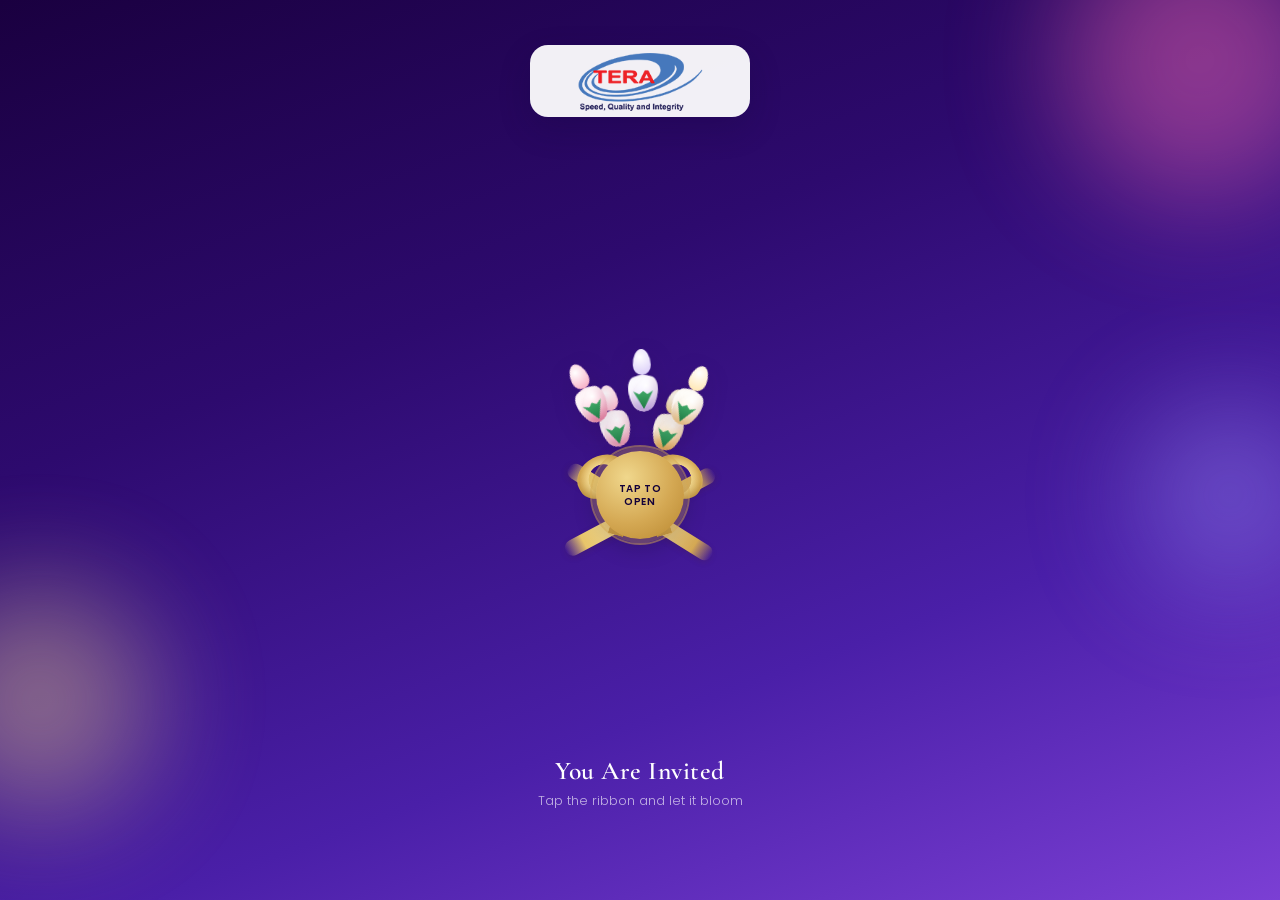
==== index.html @ 346f4fcb "Add initial files for TERA invitation project, including HTML structure, CSS styles, JavaScript func" ====
<!DOCTYPE html>
<html lang="en">
<head>
<meta charset="UTF-8">
<meta name="viewport" content="width=device-width, initial-scale=1.0">
<title>TERA All Staff Get-Together Invitation</title>
<meta name="description" content="You are invited to the TERA all-staff get-together at Mbezi Beach Africana.">

<link rel="stylesheet" href="assets/css/invite.css">
<link href="https://fonts.googleapis.com/css2?family=Cormorant+Garamond:ital,wght@0,500;0,600;0,700;1,500&family=Poppins:wght@300;400;500;600&display=swap" rel="stylesheet">

</head>
<body>

<div class="ambient" aria-hidden="true">
    <span class="orb orb-1"></span>
    <span class="orb orb-2"></span>
    <span class="orb orb-3"></span>
</div>

<div id="bloom-screen">

    <div class="brand-lockup">
        <img src="assets/images/logo.png" alt="TERA Technologies and Engineering">
    </div>

    <div class="bouquet" id="bouquet" aria-hidden="true">

        <span class="flower blush f1"><span class="petals"><i></i><i></i><i></i><i></i><i></i></span><span class="bud-heart"></span><span class="calyx"></span></span>
        <span class="flower gold f2"><span class="petals"><i></i><i></i><i></i><i></i><i></i></span><span class="bud-heart"></span><span class="calyx"></span></span>
        <span class="flower lilac f3"><span class="petals"><i></i><i></i><i></i><i></i><i></i></span><span class="bud-heart"></span><span class="calyx"></span></span>
        <span class="flower rose f4"><span class="petals"><i></i><i></i><i></i><i></i><i></i></span><span class="bud-heart"></span><span class="calyx"></span></span>
        <span class="flower cream f5"><span class="petals"><i></i><i></i><i></i><i></i><i></i></span><span class="bud-heart"></span><span class="calyx"></span></span>

        <span class="tie tie-a"></span>
        <span class="tie tie-b"></span>

        <span class="bow">
            <span class="ribbon-loop loop-l"></span>
            <span class="ribbon-loop loop-r"></span>
            <span class="ribbon-tail tail-l"></span>
            <span class="ribbon-tail tail-r"></span>
            <span class="ribbon-knot"></span>
        </span>

    </div>

    <button class="seal" id="seal" type="button" aria-label="Open invitation">
        <span class="seal-ring"></span>
        <span class="seal-text">Tap to Open</span>
    </button>

    <p class="tap-text">You Are Invited</p>
    <p class="tap-hint">Tap the ribbon and let it bloom</p>

</div>

<div id="invitation" aria-hidden="true">

    <article class="invite-card">

        <header class="card-hero reveal">
            <img class="card-logo" src="assets/images/logo.png" alt="TERA Technologies and Engineering">
            <span class="invite-badge">TERA Presents</span>
            <h1>All Staff Get-Together Celebration</h1>
            <div class="ornament" aria-hidden="true">
                <span></span><span class="ornament-gem"></span><span></span>
            </div>
            <p class="hero-tagline">Celebrating our teamwork and strengthening our professional bonds.</p>
            <p class="hero-desc">An evening held just for us — come as you are, and leave with a fuller heart.</p>
        </header>

        <section class="card-section reveal" style="--delay: 0.08s" aria-labelledby="evening-heading">
            <p class="section-kicker" id="evening-heading">The Evening</p>
            <div class="details-grid">

                <div class="detail-card">
                    <div class="detail-icon" aria-hidden="true">
                        <svg viewBox="0 0 24 24" fill="none" stroke="currentColor" stroke-width="1.5"><rect x="3" y="4" width="18" height="18" rx="2"/><line x1="16" y1="2" x2="16" y2="6"/><line x1="8" y1="2" x2="8" y2="6"/><line x1="3" y1="10" x2="21" y2="10"/></svg>
                    </div>
                    <div class="detail-body">
                        <span class="detail-label">Date</span>
                        <span class="detail-value">Wednesday, June 14, 2026</span>
                    </div>
                </div>

                <div class="detail-card">
                    <div class="detail-icon" aria-hidden="true">
                        <svg viewBox="0 0 24 24" fill="none" stroke="currentColor" stroke-width="1.5"><circle cx="12" cy="12" r="9"/><polyline points="12 7 12 12 15.5 14"/></svg>
                    </div>
                    <div class="detail-body">
                        <span class="detail-label">Time</span>
                        <span class="detail-value">16:00</span>
                    </div>
                </div>

            </div>
            <p class="section-note">Drinking, dancing, eating, and making memories together — an evening of appreciation, connection, and celebration.</p>
        </section>

        <section class="card-section reveal" style="--delay: 0.16s" aria-labelledby="location-heading">
            <p class="section-kicker" id="location-heading">Location</p>
            <h2 class="section-title">Mbezi Beach Africana</h2>
            <p class="section-note place-lines">TERA HQ · Plot 2283, Block H<br>Tarangire Street, Africana Drive<br>Dar es Salaam</p>
            <div class="map-frame">
                <iframe
                    title="Map of TERA HQ at Mbezi Beach Africana, Dar es Salaam"
                    src="https://maps.google.com/maps?q=-6.701036,39.212183&amp;z=16&amp;output=embed"
                    loading="lazy"
                    referrerpolicy="no-referrer-when-downgrade"
                    allowfullscreen></iframe>
            </div>
            <a class="map-link" href="https://www.google.com/maps/search/?api=1&amp;query=-6.701036,39.212183" target="_blank" rel="noopener noreferrer">Open in Maps</a>
        </section>

        <section class="dress-panel reveal" style="--delay: 0.24s" aria-labelledby="dress-heading">
            <div class="detail-icon dress-icon" aria-hidden="true">
                <svg viewBox="0 0 24 24" fill="none" stroke="currentColor" stroke-width="1.5"><path d="M6 3h12l-1 14H7L6 3z"/><path d="M9 7h6"/><path d="M8 21h8"/></svg>
            </div>
            <div class="dress-copy">
                <p class="section-kicker" id="dress-heading">Dress Code</p>
                <p class="dress-title">TERA Official T-Shirts</p>
                <p class="section-note">Wear your TERA shirt. However you style it, you belong with us.</p>
            </div>
        </section>

        <footer class="card-closing reveal" style="--delay: 0.32s">
            <div class="closing-line" aria-hidden="true"></div>
            <p class="closing-msg">We can't wait to celebrate with you.</p>
            <p class="closing-welcome">You are welcome</p>
        </footer>

    </article>

</div>

<button class="music-toggle" id="music-toggle" type="button" hidden aria-pressed="true" aria-label="Pause Canon in D">
    <span class="music-icon" aria-hidden="true">
        <svg class="icon-on" viewBox="0 0 24 24" fill="none" stroke="currentColor" stroke-width="1.7"><path d="M9 18V6l10-2v12"/><circle cx="7" cy="18" r="2.2"/><circle cx="17" cy="16" r="2.2"/></svg>
        <svg class="icon-off" viewBox="0 0 24 24" fill="none" stroke="currentColor" stroke-width="1.7"><path d="M9 18V6l10-2v8"/><circle cx="7" cy="18" r="2.2"/><path d="M4 4l16 16"/></svg>
    </span>
    <span class="music-title">Canon in D</span>
</button>

<div class="sparkles" id="sparkles" aria-hidden="true"></div>

<script src="assets/js/invite.js"></script>

</body>
</html>
---- assets/css/invite.css ----
:root {
    --purple-deep: #120039;
    --purple-mid: #5d37e8;
    --purple-soft: #9e92f7;
    --purple-glow: #7b64eb;
    --gold: #d4a853;
    --gold-light: #f0d78c;
    --surface: rgba(255, 255, 255, 0.92);
    --text-muted: #5c5670;
    --radius-lg: 20px;
    --radius-md: 14px;
    --shadow-card: 0 20px 50px rgba(18, 0, 57, 0.14), 0 4px 12px rgba(18, 0, 57, 0.06);
    --ease-out: cubic-bezier(0.22, 1, 0.36, 1);
}

* {
    margin: 0;
    padding: 0;
    box-sizing: border-box;
}

html {
    scroll-behavior: smooth;
}

body {
    font-family: 'Poppins', sans-serif;
    background: linear-gradient(160deg, #1a0040 0%, #2d0a6e 35%, #4a1fa8 70%, #7b3fd4 100%);
    min-height: 100vh;
    overflow-x: hidden;
    color: var(--purple-deep);
    -webkit-font-smoothing: antialiased;
}

/* Ambient background */

.ambient {
    position: fixed;
    inset: 0;
    z-index: 0;
    pointer-events: none;
    overflow: hidden;
}

.orb {
    position: absolute;
    border-radius: 50%;
    filter: blur(60px);
    opacity: 0.45;
    animation: drift 12s ease-in-out infinite;
}

.orb-1 {
    width: 280px;
    height: 280px;
    background: #ff6eb4;
    top: -80px;
    right: -60px;
}

.orb-2 {
    width: 220px;
    height: 220px;
    background: var(--gold-light);
    bottom: 10%;
    left: -70px;
    animation-delay: -4s;
}

.orb-3 {
    width: 180px;
    height: 180px;
    background: var(--purple-soft);
    top: 45%;
    right: -40px;
    animation-delay: -8s;
}

@keyframes drift {
    0%, 100% { transform: translate(0, 0) scale(1); }
    33% { transform: translate(20px, -15px) scale(1.05); }
    66% { transform: translate(-15px, 20px) scale(0.95); }
}

/* Bloom screen */

#bloom-screen {
    position: relative;
    z-index: 2;
    min-height: 100vh;
    display: flex;
    justify-content: flex-end;
    align-items: center;
    flex-direction: column;
    padding: 0 20px 10vh;
    transition: opacity 0.6s var(--ease-out);
}

.brand-lockup {
    position: absolute;
    top: max(22px, 5vh);
    z-index: 6;
    padding: 8px 16px 6px;
    border-radius: 18px;
    background: rgba(255, 255, 255, 0.94);
    box-shadow: 0 12px 32px rgba(18, 0, 57, 0.2);
    transition: opacity 0.5s var(--ease-out);
}

.brand-lockup img {
    display: block;
    height: 58px;
    width: auto;
}

#bloom-screen.opened .brand-lockup {
    opacity: 0;
}

#bloom-screen.opened {
    position: fixed;
    inset: 0;
    min-height: 0;
    z-index: 1;
    pointer-events: none;
    padding: 0;
}

.bouquet {
    position: fixed;
    inset: 0;
    z-index: 3;
    pointer-events: none;
    overflow: hidden;
    animation: bouquetFloat 4.8s ease-in-out infinite;
}

#bloom-screen.untying .bouquet,
#bloom-screen.opened .bouquet {
    animation: none;
}

@keyframes bouquetFloat {
    0%, 100% { transform: translateY(0); }
    50% { transform: translateY(-8px); }
}

#bloom-screen.opened .bouquet {
    z-index: 1;
}

.flower {
    position: absolute;
    left: 50%;
    top: 43%;
    width: 92px;
    height: 128px;
    transform: translate(-50%, -50%) translate(var(--ox), var(--oy)) rotate(var(--rot));
    transition: transform 1.45s var(--ease-out);
    filter: drop-shadow(0 10px 12px rgba(40, 0, 50, 0.18));
}

.f1 { --ox: -30px; --oy: 18px; --rot: -14deg; --sx: -38vw; --sy: -30vh; --srot: -22deg; --ss: 1.45; }
.f2 { --ox: 34px; --oy: 22px; --rot: 16deg; --sx: 36vw; --sy: -28vh; --srot: 18deg; --ss: 1.4; }
.f3 { --ox: 2px; --oy: -18px; --rot: -3deg; --sx: -24vw; --sy: -42vh; --srot: 8deg; --ss: 1.05; z-index: 2; }
.f4 { --ox: -58px; --oy: -4px; --rot: -26deg; --sx: -40vw; --sy: 30vh; --srot: 20deg; --ss: 1.35; }
.f5 { --ox: 56px; --oy: -2px; --rot: 24deg; --sx: 38vw; --sy: 32vh; --srot: -16deg; --ss: 1.4; }

#bloom-screen.blooming .flower {
    transform: translate(-50%, -50%) translate(var(--ox), var(--oy)) rotate(var(--rot)) scale(1.04);
}

#bloom-screen.opened .flower {
    transform: translate(-50%, -50%) translate(var(--sx), var(--sy)) rotate(var(--srot)) scale(var(--ss));
    filter: drop-shadow(0 16px 18px rgba(40, 0, 50, 0.16));
}

.petals {
    position: absolute;
    inset: 0;
}

.petals i {
    position: absolute;
    left: 50%;
    bottom: 34px;
    width: 34px;
    height: 50px;
    margin-left: -17px;
    border-radius: 50% 50% 46% 46% / 62% 62% 40% 40%;
    transform-origin: center bottom;
    transform: rotate(calc((var(--p) - 2) * 11deg)) translateY(12px) scale(0.72);
    transition: transform 1.15s var(--ease-out);
    transition-delay: calc(var(--p) * 0.045s + var(--bloom-lag, 0s));
    box-shadow: inset -7px -10px 14px rgba(120, 40, 70, 0.16), inset 5px 6px 10px rgba(255, 255, 255, 0.75);
}

.petals i:nth-child(1) { --p: 0; }
.petals i:nth-child(2) { --p: 1; }
.petals i:nth-child(3) { --p: 2; }
.petals i:nth-child(4) { --p: 3; }
.petals i:nth-child(5) { --p: 4; }

.blush { --bloom-lag: 0s; }
.gold { --bloom-lag: 0.08s; }
.lilac { --bloom-lag: 0.04s; }
.rose { --bloom-lag: 0.12s; }
.cream { --bloom-lag: 0.1s; }

.blush .petals i { background: radial-gradient(circle at 42% 28%, #fff 0%, #ffe4ee 36%, #f3a9c2 78%); }
.gold .petals i { background: radial-gradient(circle at 42% 28%, #fffaf0 0%, #ffe7b8 40%, #e7b85a 82%); }
.lilac .petals i { background: radial-gradient(circle at 42% 28%, #fff 0%, #efe8ff 38%, #cbbaf5 80%); }
.rose .petals i { background: radial-gradient(circle at 42% 28%, #fff 0%, #ffd0e0 42%, #ee8eae 82%); }
.cream .petals i { background: radial-gradient(circle at 42% 28%, #fff 0%, #fff6e4 40%, #f3d48a 84%); }

#bloom-screen.blooming .petals i,
#bloom-screen.opened .petals i {
    transform: rotate(calc(var(--p) * 72deg - 8deg)) translateY(-2px) scale(1);
}

.bud-heart {
    position: absolute;
    width: 18px;
    height: 26px;
    left: 50%;
    bottom: 58px;
    margin-left: -9px;
    border-radius: 50% 50% 48% 48% / 62% 62% 38% 38%;
    z-index: 3;
    transition: transform 0.7s var(--ease-out), opacity 0.7s var(--ease-out);
}

.blush .bud-heart { background: radial-gradient(circle at 40% 30%, #fff, #ffb3c9); }
.gold .bud-heart { background: radial-gradient(circle at 40% 30%, #fff, #f0cb78); }
.lilac .bud-heart { background: radial-gradient(circle at 40% 30%, #fff, #d5c6f8); }
.rose .bud-heart { background: radial-gradient(circle at 40% 30%, #fff, #f7a3bd); }
.cream .bud-heart { background: radial-gradient(circle at 40% 30%, #fff, #ffe3a8); }

#bloom-screen.blooming .bud-heart,
#bloom-screen.opened .bud-heart {
    transform: scale(0.35) translateY(8px);
    opacity: 0;
}

.calyx {
    position: absolute;
    left: 50%;
    bottom: 24px;
    width: 20px;
    height: 18px;
    margin-left: -10px;
    background: linear-gradient(#3fa866, #1f7a45);
    clip-path: polygon(50% 100%, 0 0, 30% 18%, 50% 0, 70% 18%, 100% 0);
    z-index: 1;
}

.tie {
    position: absolute;
    left: 50%;
    top: 56%;
    width: 168px;
    height: 16px;
    margin-left: -84px;
    border-radius: 20px;
    background: linear-gradient(90deg, transparent, #e8c56a 12%, #fff1c2 50%, #d4a853 88%, transparent);
    box-shadow: 0 2px 6px rgba(80, 40, 0, 0.15);
    transform-origin: center;
    transition: transform 0.75s var(--ease-out), opacity 0.6s ease;
    z-index: 4;
}

.tie-a { transform: rotate(32deg); }
.tie-b { transform: rotate(-28deg); }

#bloom-screen.untying .tie-a {
    transform: rotate(6deg) translateX(-90px) scaleX(0.35);
    opacity: 0;
}

#bloom-screen.untying .tie-b {
    transform: rotate(-4deg) translateX(90px) scaleX(0.35);
    opacity: 0;
}

.bow {
    position: absolute;
    left: 50%;
    top: 55%;
    width: 148px;
    height: 86px;
    transform: translate(-50%, -50%);
    z-index: 5;
}

.ribbon-loop,
.ribbon-tail,
.ribbon-knot {
    position: absolute;
    transition: transform 0.8s var(--ease-out), opacity 0.55s ease;
}

.ribbon-loop {
    width: 52px;
    height: 40px;
    top: 4px;
    border-radius: 50% 50% 42% 42%;
    background:
        radial-gradient(circle at 50% 60%, transparent 42%, #f3d78a 44%, #d4a853 70%, #f8e7b0 100%);
    box-shadow: inset 0 -6px 8px rgba(140, 90, 20, 0.25);
}

.loop-l { left: 10px; transform: rotate(-28deg); }
.loop-r { right: 10px; transform: rotate(28deg); }

.ribbon-tail {
    width: 16px;
    height: 48px;
    top: 36px;
    background: linear-gradient(180deg, #f6e2a4, #d4a853 70%, #c4923a);
    clip-path: polygon(15% 0, 85% 0, 100% 100%, 0 100%);
}

.tail-l { left: 48px; transform: rotate(16deg); }
.tail-r { right: 48px; transform: rotate(-16deg); }

.ribbon-knot {
    width: 22px;
    height: 18px;
    left: 50%;
    top: 30px;
    margin-left: -11px;
    border-radius: 45%;
    background: radial-gradient(circle at 35% 30%, #fff1c2, #e0b85e 45%, #a97828);
    box-shadow: 0 3px 6px rgba(80, 40, 0, 0.25);
    z-index: 2;
}

#bloom-screen.untying .loop-l { transform: translate(-54px, -28px) rotate(-70deg) scale(0.6); opacity: 0; }
#bloom-screen.untying .loop-r { transform: translate(54px, -28px) rotate(70deg) scale(0.6); opacity: 0; }
#bloom-screen.untying .tail-l { transform: translate(-36px, 46px) rotate(-24deg); opacity: 0; }
#bloom-screen.untying .tail-r { transform: translate(36px, 46px) rotate(24deg); opacity: 0; }
#bloom-screen.untying .ribbon-knot { transform: scale(0.2) rotate(80deg); opacity: 0; }

.seal {
    position: absolute;
    z-index: 6;
    top: 55%;
    left: 50%;
    width: 76px;
    height: 76px;
    transform: translate(-50%, -50%);
    border: none;
    border-radius: 50%;
    background: radial-gradient(circle at 35% 30%, var(--gold-light), var(--gold) 55%, #b8862e);
    color: var(--purple-deep);
    cursor: pointer;
    display: flex;
    align-items: center;
    justify-content: center;
    box-shadow: 0 0 0 4px rgba(212, 168, 83, 0.3), 0 8px 24px rgba(0, 0, 0, 0.2);
    transition: opacity 0.45s ease, transform 0.45s var(--ease-out);
    animation: sealPulse 2.5s ease-in-out infinite;
    -webkit-tap-highlight-color: transparent;
}

.seal:focus-visible {
    outline: 2px solid #fff;
    outline-offset: 4px;
}

#bloom-screen.untying .seal {
    opacity: 0;
    transform: translate(-50%, -50%) scale(0.4);
    pointer-events: none;
    animation: none;
}

#bloom-screen.opened .seal,
#bloom-screen.opened .tap-text,
#bloom-screen.opened .tap-hint {
    display: none;
}

.seal-ring {
    position: absolute;
    inset: -6px;
    border-radius: 50%;
    border: 2px solid rgba(212, 168, 83, 0.5);
    animation: ringExpand 2.5s ease-in-out infinite;
}

@keyframes sealPulse {
    0%, 100% { box-shadow: 0 0 0 4px rgba(212, 168, 83, 0.3), 0 8px 24px rgba(0, 0, 0, 0.2); }
    50% { box-shadow: 0 0 0 8px rgba(212, 168, 83, 0.15), 0 12px 32px rgba(0, 0, 0, 0.25); }
}

@keyframes ringExpand {
    0%, 100% { transform: scale(1); opacity: 0.6; }
    50% { transform: scale(1.15); opacity: 0; }
}

.seal-text {
    font-family: 'Poppins', sans-serif;
    font-size: 9px;
    font-weight: 600;
    text-transform: uppercase;
    letter-spacing: 0.06em;
    line-height: 1.3;
    max-width: 52px;
}

.tap-text {
    position: relative;
    z-index: 6;
    margin-top: 22px;
    font-family: 'Cormorant Garamond', serif;
    font-size: 1.6rem;
    font-weight: 600;
    color: #fff;
    letter-spacing: 0.02em;
    animation: fadeInUp 0.8s var(--ease-out) 0.3s both;
    transition: opacity 0.4s ease;
}

.tap-hint {
    position: relative;
    z-index: 6;
    margin-top: 6px;
    font-size: 0.8rem;
    color: rgba(255, 255, 255, 0.65);
    font-weight: 300;
    animation: fadeInUp 0.8s var(--ease-out) 0.5s both;
    transition: opacity 0.4s ease;
}

#bloom-screen.untying .tap-text,
#bloom-screen.untying .tap-hint {
    opacity: 0;
}

/* Invitation */

#invitation {
    display: none;
    position: relative;
    z-index: 2;
    max-width: 440px;
    margin: 0 auto;
    padding: 24px 16px 96px;
    opacity: 0;
    transform: translateY(24px) scale(0.96);
    transition: opacity 0.8s var(--ease-out), transform 0.8s var(--ease-out);
}

#invitation.visible {
    opacity: 1;
    transform: translateY(0) scale(1);
}

.invite-card {
    position: relative;
    background: var(--surface);
    border-radius: var(--radius-lg);
    padding: 28px 20px 24px;
    box-shadow: var(--shadow-card);
    overflow: hidden;
}

.invite-card::before {
    content: "";
    position: absolute;
    inset: 0;
    border-radius: var(--radius-lg);
    padding: 2px;
    background: linear-gradient(135deg, var(--gold), var(--purple-glow), var(--purple-soft), var(--gold));
    background-size: 300% 300%;
    animation: borderGlow 6s ease infinite;
    -webkit-mask: linear-gradient(#fff 0 0) content-box, linear-gradient(#fff 0 0);
    mask: linear-gradient(#fff 0 0) content-box, linear-gradient(#fff 0 0);
    -webkit-mask-composite: xor;
    mask-composite: exclude;
    pointer-events: none;
}

@keyframes borderGlow {
    0%, 100% { background-position: 0% 50%; }
    50% { background-position: 100% 50%; }
}

.invite-card::after {
    content: "";
    position: absolute;
    top: -50%;
    left: -50%;
    width: 200%;
    height: 200%;
    background: radial-gradient(circle, rgba(123, 100, 235, 0.06) 0%, transparent 60%);
    pointer-events: none;
}

/* Hero */

.card-hero {
    text-align: center;
    position: relative;
    z-index: 1;
}

.card-logo {
    display: block;
    height: 64px;
    width: auto;
    margin: 0 auto 16px;
}

.invite-badge {
    display: inline-block;
    font-size: 0.65rem;
    font-weight: 600;
    text-transform: uppercase;
    letter-spacing: 0.14em;
    color: var(--purple-mid);
    background: linear-gradient(135deg, rgba(123, 100, 235, 0.12), rgba(212, 168, 83, 0.12));
    padding: 6px 14px;
    border-radius: 50px;
    margin-bottom: 14px;
}

.card-hero h1 {
    font-family: 'Cormorant Garamond', serif;
    font-size: 1.85rem;
    font-weight: 700;
    line-height: 1.15;
    color: var(--purple-deep);
    letter-spacing: -0.01em;
}

.ornament {
    display: flex;
    align-items: center;
    justify-content: center;
    gap: 10px;
    margin: 14px 0 16px;
}

.ornament span {
    display: block;
    height: 1px;
    width: 48px;
    background: linear-gradient(90deg, transparent, var(--gold), transparent);
}

.ornament-gem {
    width: 8px !important;
    height: 8px !important;
    border-radius: 50%;
    background: var(--gold);
    box-shadow: 0 0 10px rgba(212, 168, 83, 0.6);
    animation: gemPulse 2s ease-in-out infinite;
}

@keyframes gemPulse {
    0%, 100% { transform: scale(1); opacity: 1; }
    50% { transform: scale(1.2); opacity: 0.8; }
}

.hero-tagline {
    font-size: 0.9rem;
    font-weight: 500;
    color: var(--purple-deep);
    line-height: 1.5;
    margin-bottom: 8px;
}

.hero-desc {
    font-size: 0.82rem;
    font-weight: 300;
    color: var(--text-muted);
    line-height: 1.65;
}

/* Sections */

.card-section,
.dress-panel,
.card-closing,
.card-hero {
    position: relative;
    z-index: 1;
}

.card-section {
    margin-top: 22px;
}

.section-kicker {
    font-size: 0.65rem;
    font-weight: 600;
    text-transform: uppercase;
    letter-spacing: 0.12em;
    color: var(--purple-glow);
    margin-bottom: 8px;
}

.section-title {
    font-family: 'Cormorant Garamond', serif;
    font-size: 1.45rem;
    font-weight: 600;
    color: var(--purple-deep);
    line-height: 1.15;
}

.section-note {
    margin-top: 10px;
    font-size: 0.82rem;
    font-weight: 300;
    color: var(--text-muted);
    line-height: 1.65;
}

.place-lines {
    margin-top: 6px;
}

.details-grid {
    display: grid;
    gap: 10px;
    margin-top: 4px;
}

.detail-card {
    display: flex;
    align-items: center;
    gap: 14px;
    padding: 14px 16px;
    background: linear-gradient(135deg, rgba(255, 255, 255, 0.9), rgba(248, 244, 255, 0.95));
    border-radius: var(--radius-md);
    border: 1px solid rgba(123, 100, 235, 0.1);
    box-shadow: 0 4px 14px rgba(18, 0, 57, 0.05);
}

.detail-icon {
    flex-shrink: 0;
    width: 42px;
    height: 42px;
    display: flex;
    align-items: center;
    justify-content: center;
    border-radius: 12px;
    background: linear-gradient(135deg, var(--purple-mid), var(--purple-glow));
    color: #fff;
    box-shadow: 0 4px 12px rgba(93, 55, 232, 0.3);
}

.detail-icon svg,
.music-icon svg {
    width: 20px;
    height: 20px;
}

.detail-body {
    display: flex;
    flex-direction: column;
    gap: 2px;
    min-width: 0;
}

.detail-label {
    font-size: 0.65rem;
    font-weight: 600;
    text-transform: uppercase;
    letter-spacing: 0.1em;
    color: var(--purple-glow);
}

.detail-value {
    font-size: 0.88rem;
    font-weight: 500;
    color: var(--purple-deep);
    line-height: 1.35;
}

.map-frame {
    margin-top: 12px;
    height: 230px;
    border-radius: var(--radius-md);
    overflow: hidden;
    border: 1px solid rgba(123, 100, 235, 0.16);
    box-shadow: 0 8px 20px rgba(18, 0, 57, 0.08);
    background: #efeaf8;
}

.map-frame iframe {
    width: 100%;
    height: 100%;
    border: 0;
    display: block;
}

.map-link {
    display: inline-flex;
    align-items: center;
    margin-top: 10px;
    padding: 7px 12px;
    border-radius: 999px;
    background: linear-gradient(135deg, rgba(123, 100, 235, 0.12), rgba(212, 168, 83, 0.16));
    color: var(--purple-mid);
    font-size: 0.75rem;
    font-weight: 600;
    letter-spacing: 0.04em;
    text-decoration: none;
}

.map-link:hover {
    background: linear-gradient(135deg, rgba(123, 100, 235, 0.2), rgba(212, 168, 83, 0.24));
}

.dress-panel {
    display: flex;
    align-items: flex-start;
    gap: 14px;
    margin-top: 18px;
    padding: 16px;
    border-radius: var(--radius-md);
    background: linear-gradient(145deg, rgba(255, 248, 230, 0.9), rgba(245, 240, 255, 0.95));
    border: 1px solid rgba(212, 168, 83, 0.28);
}

.dress-panel .section-note {
    margin-top: 4px;
}

.dress-title {
    font-family: 'Cormorant Garamond', serif;
    font-size: 1.25rem;
    font-weight: 600;
    color: var(--purple-deep);
    line-height: 1.2;
}

/* Closing */

.card-closing {
    text-align: center;
    margin-top: 22px;
}

.closing-line {
    width: 60px;
    height: 2px;
    margin: 0 auto 16px;
    background: linear-gradient(90deg, transparent, var(--gold), transparent);
    border-radius: 2px;
}

.closing-msg {
    font-size: 0.85rem;
    color: var(--text-muted);
    font-weight: 300;
    line-height: 1.5;
}

.closing-welcome {
    margin-top: 6px;
    font-family: 'Cormorant Garamond', serif;
    font-size: 1.35rem;
    font-weight: 600;
    font-style: italic;
    background: linear-gradient(135deg, var(--purple-mid), var(--gold));
    -webkit-background-clip: text;
    background-clip: text;
    color: transparent;
}

/* Music */

.music-toggle {
    position: fixed;
    z-index: 20;
    right: 16px;
    bottom: 16px;
    display: inline-flex;
    align-items: center;
    gap: 8px;
    padding: 8px 14px 8px 10px;
    border: 1px solid rgba(255, 255, 255, 0.35);
    border-radius: 999px;
    background: rgba(18, 0, 57, 0.72);
    color: #fff;
    backdrop-filter: blur(10px);
    cursor: pointer;
    box-shadow: 0 8px 24px rgba(0, 0, 0, 0.22);
    -webkit-tap-highlight-color: transparent;
}

.music-toggle[hidden] {
    display: none;
}

.music-toggle:focus-visible {
    outline: 2px solid var(--gold-light);
    outline-offset: 3px;
}

.music-icon {
    width: 28px;
    height: 28px;
    border-radius: 50%;
    display: grid;
    place-items: center;
    background: linear-gradient(135deg, var(--gold-light), var(--gold));
    color: var(--purple-deep);
}

.music-icon svg {
    width: 15px;
    height: 15px;
}

.icon-off { display: none; }

.music-toggle.is-paused .icon-on { display: none; }
.music-toggle.is-paused .icon-off { display: block; }

.music-title {
    font-size: 0.75rem;
    font-weight: 500;
    letter-spacing: 0.04em;
}

/* Reveal animations */

.reveal {
    opacity: 0;
    transform: translateY(18px);
    transition: opacity 0.6s var(--ease-out), transform 0.6s var(--ease-out);
    transition-delay: var(--delay, 0s);
}

.reveal.shown {
    opacity: 1;
    transform: translateY(0);
}

@keyframes fadeInUp {
    from { opacity: 0; transform: translateY(16px); }
    to { opacity: 1; transform: translateY(0); }
}

/* Sparkles */

.sparkles {
    position: fixed;
    inset: 0;
    pointer-events: none;
    z-index: 10;
    overflow: hidden;
}

.sparkle {
    position: absolute;
    width: 6px;
    height: 6px;
    background: var(--gold-light);
    border-radius: 50%;
    animation: sparkleFall 1.2s var(--ease-out) forwards;
    box-shadow: 0 0 6px var(--gold);
}

@keyframes sparkleFall {
    0% { opacity: 1; transform: translateY(0) scale(1); }
    100% { opacity: 0; transform: translateY(80px) scale(0); }
}

/* Reduced motion */

@media (prefers-reduced-motion: reduce) {
    *, *::before, *::after {
        animation-duration: 0.01ms !important;
        animation-iteration-count: 1 !important;
        transition-duration: 0.01ms !important;
    }

    .reveal { opacity: 1; transform: none; }
}

@media (max-width: 479px) {
    .f1 { --sx: -58vw; --sy: -10vh; --ss: 0.72; }
    .f2 { --sx: 58vw; --sy: -8vh; --ss: 0.7; }
    .f3 { --sx: 78vw; --sy: -42vh; --ss: 0.5; }
    .f4 { --sx: -60vw; --sy: 38vh; --ss: 0.7; }
    .f5 { --sx: 60vw; --sy: 40vh; --ss: 0.7; }
}

@media (min-width: 480px) {
    .seal {
        width: 88px;
        height: 88px;
    }

    .seal-text {
        font-size: 10px;
    }

    .card-hero h1 {
        font-size: 2.1rem;
    }

    .invite-card {
        padding: 32px 28px 28px;
    }

    .f1 { --sx: -34vw; }
    .f2 { --sx: 32vw; }
    .f4 { --sx: -36vw; }
    .f5 { --sx: 34vw; }
}
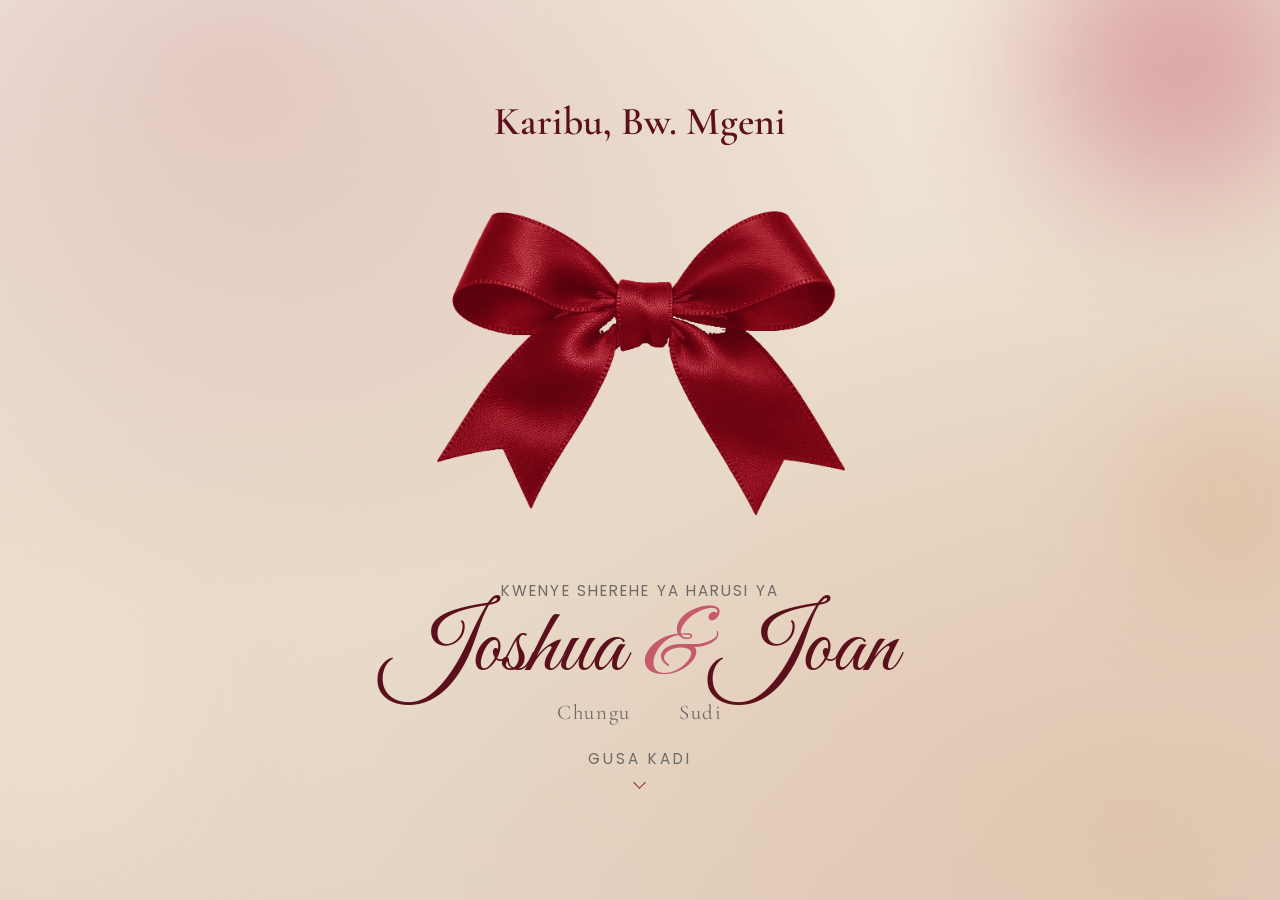
==== commit 67a333a3: "Update TERA invitation project with localization, new assets, and enhanced JavaScript functionality." ====
--- a/index.html
+++ b/index.html
@@ -1,150 +1,157 @@
-<!DOCTYPE html>
-<html lang="en">
-<head>
-<meta charset="UTF-8">
-<meta name="viewport" content="width=device-width, initial-scale=1.0">
-<title>TERA All Staff Get-Together Invitation</title>
-<meta name="description" content="You are invited to the TERA all-staff get-together at Mbezi Beach Africana.">
-
-<link rel="stylesheet" href="assets/css/invite.css">
-<link href="https://fonts.googleapis.com/css2?family=Cormorant+Garamond:ital,wght@0,500;0,600;0,700;1,500&family=Poppins:wght@300;400;500;600&display=swap" rel="stylesheet">
-
-</head>
-<body>
-
-<div class="ambient" aria-hidden="true">
-    <span class="orb orb-1"></span>
-    <span class="orb orb-2"></span>
-    <span class="orb orb-3"></span>
-</div>
-
-<div id="bloom-screen">
-
-    <div class="brand-lockup">
-        <img src="assets/images/logo.png" alt="TERA Technologies and Engineering">
-    </div>
-
-    <div class="bouquet" id="bouquet" aria-hidden="true">
-
-        <span class="flower blush f1"><span class="petals"><i></i><i></i><i></i><i></i><i></i></span><span class="bud-heart"></span><span class="calyx"></span></span>
-        <span class="flower gold f2"><span class="petals"><i></i><i></i><i></i><i></i><i></i></span><span class="bud-heart"></span><span class="calyx"></span></span>
-        <span class="flower lilac f3"><span class="petals"><i></i><i></i><i></i><i></i><i></i></span><span class="bud-heart"></span><span class="calyx"></span></span>
-        <span class="flower rose f4"><span class="petals"><i></i><i></i><i></i><i></i><i></i></span><span class="bud-heart"></span><span class="calyx"></span></span>
-        <span class="flower cream f5"><span class="petals"><i></i><i></i><i></i><i></i><i></i></span><span class="bud-heart"></span><span class="calyx"></span></span>
-
-        <span class="tie tie-a"></span>
-        <span class="tie tie-b"></span>
-
-        <span class="bow">
-            <span class="ribbon-loop loop-l"></span>
-            <span class="ribbon-loop loop-r"></span>
-            <span class="ribbon-tail tail-l"></span>
-            <span class="ribbon-tail tail-r"></span>
-            <span class="ribbon-knot"></span>
-        </span>
-
-    </div>
-
-    <button class="seal" id="seal" type="button" aria-label="Open invitation">
-        <span class="seal-ring"></span>
-        <span class="seal-text">Tap to Open</span>
-    </button>
-
-    <p class="tap-text">You Are Invited</p>
-    <p class="tap-hint">Tap the ribbon and let it bloom</p>
-
-</div>
-
-<div id="invitation" aria-hidden="true">
-
-    <article class="invite-card">
-
-        <header class="card-hero reveal">
-            <img class="card-logo" src="assets/images/logo.png" alt="TERA Technologies and Engineering">
-            <span class="invite-badge">TERA Presents</span>
-            <h1>All Staff Get-Together Celebration</h1>
-            <div class="ornament" aria-hidden="true">
-                <span></span><span class="ornament-gem"></span><span></span>
-            </div>
-            <p class="hero-tagline">Celebrating our teamwork and strengthening our professional bonds.</p>
-            <p class="hero-desc">An evening held just for us — come as you are, and leave with a fuller heart.</p>
-        </header>
-
-        <section class="card-section reveal" style="--delay: 0.08s" aria-labelledby="evening-heading">
-            <p class="section-kicker" id="evening-heading">The Evening</p>
-            <div class="details-grid">
-
-                <div class="detail-card">
-                    <div class="detail-icon" aria-hidden="true">
-                        <svg viewBox="0 0 24 24" fill="none" stroke="currentColor" stroke-width="1.5"><rect x="3" y="4" width="18" height="18" rx="2"/><line x1="16" y1="2" x2="16" y2="6"/><line x1="8" y1="2" x2="8" y2="6"/><line x1="3" y1="10" x2="21" y2="10"/></svg>
-                    </div>
-                    <div class="detail-body">
-                        <span class="detail-label">Date</span>
-                        <span class="detail-value">Wednesday, June 14, 2026</span>
-                    </div>
-                </div>
-
-                <div class="detail-card">
-                    <div class="detail-icon" aria-hidden="true">
-                        <svg viewBox="0 0 24 24" fill="none" stroke="currentColor" stroke-width="1.5"><circle cx="12" cy="12" r="9"/><polyline points="12 7 12 12 15.5 14"/></svg>
-                    </div>
-                    <div class="detail-body">
-                        <span class="detail-label">Time</span>
-                        <span class="detail-value">16:00</span>
-                    </div>
-                </div>
-
-            </div>
-            <p class="section-note">Drinking, dancing, eating, and making memories together — an evening of appreciation, connection, and celebration.</p>
-        </section>
-
-        <section class="card-section reveal" style="--delay: 0.16s" aria-labelledby="location-heading">
-            <p class="section-kicker" id="location-heading">Location</p>
-            <h2 class="section-title">Mbezi Beach Africana</h2>
-            <p class="section-note place-lines">TERA HQ · Plot 2283, Block H<br>Tarangire Street, Africana Drive<br>Dar es Salaam</p>
-            <div class="map-frame">
-                <iframe
-                    title="Map of TERA HQ at Mbezi Beach Africana, Dar es Salaam"
-                    src="https://maps.google.com/maps?q=-6.701036,39.212183&amp;z=16&amp;output=embed"
-                    loading="lazy"
-                    referrerpolicy="no-referrer-when-downgrade"
-                    allowfullscreen></iframe>
-            </div>
-            <a class="map-link" href="https://www.google.com/maps/search/?api=1&amp;query=-6.701036,39.212183" target="_blank" rel="noopener noreferrer">Open in Maps</a>
-        </section>
-
-        <section class="dress-panel reveal" style="--delay: 0.24s" aria-labelledby="dress-heading">
-            <div class="detail-icon dress-icon" aria-hidden="true">
-                <svg viewBox="0 0 24 24" fill="none" stroke="currentColor" stroke-width="1.5"><path d="M6 3h12l-1 14H7L6 3z"/><path d="M9 7h6"/><path d="M8 21h8"/></svg>
-            </div>
-            <div class="dress-copy">
-                <p class="section-kicker" id="dress-heading">Dress Code</p>
-                <p class="dress-title">TERA Official T-Shirts</p>
-                <p class="section-note">Wear your TERA shirt. However you style it, you belong with us.</p>
-            </div>
-        </section>
-
-        <footer class="card-closing reveal" style="--delay: 0.32s">
-            <div class="closing-line" aria-hidden="true"></div>
-            <p class="closing-msg">We can't wait to celebrate with you.</p>
-            <p class="closing-welcome">You are welcome</p>
-        </footer>
-
-    </article>
-
-</div>
-
-<button class="music-toggle" id="music-toggle" type="button" hidden aria-pressed="true" aria-label="Pause Canon in D">
-    <span class="music-icon" aria-hidden="true">
-        <svg class="icon-on" viewBox="0 0 24 24" fill="none" stroke="currentColor" stroke-width="1.7"><path d="M9 18V6l10-2v12"/><circle cx="7" cy="18" r="2.2"/><circle cx="17" cy="16" r="2.2"/></svg>
-        <svg class="icon-off" viewBox="0 0 24 24" fill="none" stroke="currentColor" stroke-width="1.7"><path d="M9 18V6l10-2v8"/><circle cx="7" cy="18" r="2.2"/><path d="M4 4l16 16"/></svg>
-    </span>
-    <span class="music-title">Canon in D</span>
-</button>
-
-<div class="sparkles" id="sparkles" aria-hidden="true"></div>
-
-<script src="assets/js/invite.js"></script>
-
-</body>
-</html>
+<!DOCTYPE html>
+<html lang="sw">
+<head>
+<meta charset="UTF-8">
+<meta name="viewport" content="width=device-width, initial-scale=1.0">
+<title>Joshua &amp; Joan — Mwaliko wa Harusi</title>
+<meta name="description" content="Familia ya Mr &amp; Mrs Godfrey Chungu wanayo furaha kukualika kwenye harusi ya Joshua na Joan.">
+
+<link rel="stylesheet" href="assets/css/invite.css">
+<link href="https://fonts.googleapis.com/css2?family=Cormorant+Garamond:ital,wght@0,500;0,600;0,700;1,500&family=Great+Vibes&family=Poppins:wght@300;400;500&display=swap" rel="stylesheet">
+</head>
+<body>
+
+<div class="ambient" aria-hidden="true">
+    <span class="wash wash-1"></span>
+    <span class="wash wash-2"></span>
+    <span class="wash wash-3"></span>
+</div>
+
+<main class="story" id="story">
+
+    <section class="scene scene-cover" data-scene="cover">
+        <p class="guest-greeting" id="guest-greeting">Karibu, Bw. Mgeni</p>
+
+        <button class="bow-stage" id="bow-stage" type="button" aria-label="Fungua mwaliko">
+            <span class="bow-gate" aria-hidden="true">
+                <span class="gate gate-left">
+                    <img class="satin-bow" src="assets/images/satin-bow.jpg" alt="">
+                </span>
+                <span class="gate gate-right">
+                    <img class="satin-bow" src="assets/images/satin-bow.jpg" alt="">
+                </span>
+            </span>
+        </button>
+
+        <div class="cover-copy">
+            <p class="cover-kicker">kwenye sherehe ya harusi ya</p>
+            <h1 class="cover-names">Joshua <span>&amp;</span> Joan</h1>
+            <p class="cover-surnames"><span>Chungu</span><span>Sudi</span></p>
+        </div>
+        <p class="scroll-cue">Gusa kadi</p>
+    </section>
+
+    <section class="scene scene-families" data-scene="families">
+        <span class="petal p1" aria-hidden="true"></span>
+        <span class="petal p2" aria-hidden="true"></span>
+        <span class="petal p3" aria-hidden="true"></span>
+        <span class="petal p4" aria-hidden="true"></span>
+        <span class="petal p5" aria-hidden="true"></span>
+        <div class="scene-copy">
+            <p class="page-prose">
+                Familia ya <em>Mr &amp; Mrs Godfrey Chungu</em>
+                wa Manzese Tip Top
+                wanayo furaha kubwa kukualika/kuwaalika
+                kwenye sherehe ya harusi ya vijana wao wapendwa
+                <strong>Joshua</strong> na <strong>Joan</strong>.
+            </p>
+            <p class="page-soft"></p>
+        </div>
+    </section>
+
+    <section class="scene scene-when" data-scene="when">
+        <div class="scene-copy title-card">
+            <span class="title-rule" aria-hidden="true"></span>
+            <p class="line">Itakayofanyika</p>
+            <p class="line line-strong">Jumapili, tarehe 1/11/2026 </p>
+            <p class="line"></p>
+            <p class="line line-strong">saa 8:00 mchana</p>
+            <p class="line">ndoa itafungwa kanisa la <em>K.K.K.T Usharika wa Tumbi</em>, mtaa wa Boko Temboni, Kibaha.</p>
+            <span class="title-rule" aria-hidden="true"></span>
+        </div>
+    </section>
+
+    <section class="scene scene-map" data-scene="map">
+        <div class="scene-copy">
+            <p class="page-prose">
+                Baada ya ndoa, sherehe inaendelea
+                <em>Temboni Garden, Kimara Temboni</em>,
+                saa 12:00 jioni. Ramani hapa chini itakuongoza.
+            </p>
+            <div class="map-stage">
+                <div class="map-frame">
+                    <iframe
+                        title="Ramani ya Temboni Garden, Kimara Temboni"
+                        src="https://maps.google.com/maps?q=Temboni%20Garden%20Kimara%20Temboni&amp;t=k&amp;z=16&amp;output=embed"
+                        loading="lazy"
+                        referrerpolicy="no-referrer-when-downgrade"
+                        allowfullscreen></iframe>
+                </div>
+                <a class="map-link" href="https://www.google.com/maps/search/?api=1&amp;query=Temboni%20Garden%20Kimara%20Temboni" target="_blank" rel="noopener noreferrer">Fungua kwenye Ramani</a>
+            </div>
+        </div>
+    </section>
+
+    <section class="scene scene-dress" data-scene="dress">
+        <span class="fabric f-ivory" aria-hidden="true"></span>
+        <span class="fabric f-charcoal" aria-hidden="true"></span>
+        <span class="fabric f-crimson" aria-hidden="true"></span>
+        <span class="fabric f-amber" aria-hidden="true"></span>
+        <div class="scene-copy">
+            <p class="page-prose">
+                <strong>Rangi ya siku:</strong>
+                burgundy, machungwa ya joto, maroon yenye kina, na nyeupe.
+                Vaa kwa uzuri — rangi ni mwaliko, si sheria kali.
+            </p>
+            <div class="color-row" aria-hidden="true">
+                <span class="swatch sw-burgundy"></span>
+                <span class="swatch sw-amber"></span>
+                <span class="swatch sw-maroon"></span>
+                <span class="swatch sw-white"></span>
+            </div>
+        </div>
+    </section>
+
+    <section class="scene scene-contact" data-scene="contact">
+        <span class="ink-line" aria-hidden="true"></span>
+        <div class="scene-copy">
+            <p class="page-prose">
+                Kwa mawasiliano yoyote kabla ya siku,
+                tafadhali wasiliana na
+                <strong>Lulu Chungu</strong>
+                au
+                <strong>Winfrida Chungu</strong>.
+                Tutafurahi kusikia kutoka kwako.
+            </p>
+        </div>
+    </section>
+
+    <section class="scene scene-close" data-scene="close">
+        <span class="settle s1" aria-hidden="true"></span>
+        <span class="settle s2" aria-hidden="true"></span>
+        <span class="settle s3" aria-hidden="true"></span>
+        <img class="bow-return satin-bow" src="assets/images/satin-bow.jpg" alt="">
+        <div class="scene-copy">
+            <p class="page-prose">
+                Hadi hapo — kwa upendo, na kwa furaha tuliyo nayo —
+                tunakutegemea
+                <em>Temboni Garden, Kimara Temboni</em>.
+            </p>
+            <p class="page-close">Joshua &amp; Joan</p>
+        </div>
+    </section>
+
+</main>
+
+<button class="music-toggle" id="music-toggle" type="button" hidden aria-pressed="true" aria-label="Simamisha Canon in D">
+    <span class="music-icon" aria-hidden="true">
+        <svg class="icon-on" viewBox="0 0 24 24" fill="none" stroke="currentColor" stroke-width="1.7"><path d="M9 18V6l10-2v12"/><circle cx="7" cy="18" r="2.2"/><circle cx="17" cy="16" r="2.2"/></svg>
+        <svg class="icon-off" viewBox="0 0 24 24" fill="none" stroke="currentColor" stroke-width="1.7"><path d="M9 18V6l10-2v8"/><circle cx="7" cy="18" r="2.2"/><path d="M4 4l16 16"/></svg>
+    </span>
+    <span class="music-title">Canon in D</span>
+</button>
+
+<script src="assets/js/invite.js"></script>
+
+</body>
+</html>
--- a/assets/css/invite.css
+++ b/assets/css/invite.css
@@ -1,917 +1,636 @@
-:root {
-    --purple-deep: #120039;
-    --purple-mid: #5d37e8;
-    --purple-soft: #9e92f7;
-    --purple-glow: #7b64eb;
-    --gold: #d4a853;
-    --gold-light: #f0d78c;
-    --surface: rgba(255, 255, 255, 0.92);
-    --text-muted: #5c5670;
-    --radius-lg: 20px;
-    --radius-md: 14px;
-    --shadow-card: 0 20px 50px rgba(18, 0, 57, 0.14), 0 4px 12px rgba(18, 0, 57, 0.06);
-    --ease-out: cubic-bezier(0.22, 1, 0.36, 1);
-}
-
-* {
-    margin: 0;
-    padding: 0;
-    box-sizing: border-box;
-}
-
-html {
-    scroll-behavior: smooth;
-}
-
-body {
-    font-family: 'Poppins', sans-serif;
-    background: linear-gradient(160deg, #1a0040 0%, #2d0a6e 35%, #4a1fa8 70%, #7b3fd4 100%);
-    min-height: 100vh;
-    overflow-x: hidden;
-    color: var(--purple-deep);
-    -webkit-font-smoothing: antialiased;
-}
-
-/* Ambient background */
-
-.ambient {
-    position: fixed;
-    inset: 0;
-    z-index: 0;
-    pointer-events: none;
-    overflow: hidden;
-}
-
-.orb {
-    position: absolute;
-    border-radius: 50%;
-    filter: blur(60px);
-    opacity: 0.45;
-    animation: drift 12s ease-in-out infinite;
-}
-
-.orb-1 {
-    width: 280px;
-    height: 280px;
-    background: #ff6eb4;
-    top: -80px;
-    right: -60px;
-}
-
-.orb-2 {
-    width: 220px;
-    height: 220px;
-    background: var(--gold-light);
-    bottom: 10%;
-    left: -70px;
-    animation-delay: -4s;
-}
-
-.orb-3 {
-    width: 180px;
-    height: 180px;
-    background: var(--purple-soft);
-    top: 45%;
-    right: -40px;
-    animation-delay: -8s;
-}
-
-@keyframes drift {
-    0%, 100% { transform: translate(0, 0) scale(1); }
-    33% { transform: translate(20px, -15px) scale(1.05); }
-    66% { transform: translate(-15px, 20px) scale(0.95); }
-}
-
-/* Bloom screen */
-
-#bloom-screen {
-    position: relative;
-    z-index: 2;
-    min-height: 100vh;
-    display: flex;
-    justify-content: flex-end;
-    align-items: center;
-    flex-direction: column;
-    padding: 0 20px 10vh;
-    transition: opacity 0.6s var(--ease-out);
-}
-
-.brand-lockup {
-    position: absolute;
-    top: max(22px, 5vh);
-    z-index: 6;
-    padding: 8px 16px 6px;
-    border-radius: 18px;
-    background: rgba(255, 255, 255, 0.94);
-    box-shadow: 0 12px 32px rgba(18, 0, 57, 0.2);
-    transition: opacity 0.5s var(--ease-out);
-}
-
-.brand-lockup img {
-    display: block;
-    height: 58px;
-    width: auto;
-}
-
-#bloom-screen.opened .brand-lockup {
-    opacity: 0;
-}
-
-#bloom-screen.opened {
-    position: fixed;
-    inset: 0;
-    min-height: 0;
-    z-index: 1;
-    pointer-events: none;
-    padding: 0;
-}
-
-.bouquet {
-    position: fixed;
-    inset: 0;
-    z-index: 3;
-    pointer-events: none;
-    overflow: hidden;
-    animation: bouquetFloat 4.8s ease-in-out infinite;
-}
-
-#bloom-screen.untying .bouquet,
-#bloom-screen.opened .bouquet {
-    animation: none;
-}
-
-@keyframes bouquetFloat {
-    0%, 100% { transform: translateY(0); }
-    50% { transform: translateY(-8px); }
-}
-
-#bloom-screen.opened .bouquet {
-    z-index: 1;
-}
-
-.flower {
-    position: absolute;
-    left: 50%;
-    top: 43%;
-    width: 92px;
-    height: 128px;
-    transform: translate(-50%, -50%) translate(var(--ox), var(--oy)) rotate(var(--rot));
-    transition: transform 1.45s var(--ease-out);
-    filter: drop-shadow(0 10px 12px rgba(40, 0, 50, 0.18));
-}
-
-.f1 { --ox: -30px; --oy: 18px; --rot: -14deg; --sx: -38vw; --sy: -30vh; --srot: -22deg; --ss: 1.45; }
-.f2 { --ox: 34px; --oy: 22px; --rot: 16deg; --sx: 36vw; --sy: -28vh; --srot: 18deg; --ss: 1.4; }
-.f3 { --ox: 2px; --oy: -18px; --rot: -3deg; --sx: -24vw; --sy: -42vh; --srot: 8deg; --ss: 1.05; z-index: 2; }
-.f4 { --ox: -58px; --oy: -4px; --rot: -26deg; --sx: -40vw; --sy: 30vh; --srot: 20deg; --ss: 1.35; }
-.f5 { --ox: 56px; --oy: -2px; --rot: 24deg; --sx: 38vw; --sy: 32vh; --srot: -16deg; --ss: 1.4; }
-
-#bloom-screen.blooming .flower {
-    transform: translate(-50%, -50%) translate(var(--ox), var(--oy)) rotate(var(--rot)) scale(1.04);
-}
-
-#bloom-screen.opened .flower {
-    transform: translate(-50%, -50%) translate(var(--sx), var(--sy)) rotate(var(--srot)) scale(var(--ss));
-    filter: drop-shadow(0 16px 18px rgba(40, 0, 50, 0.16));
-}
-
-.petals {
-    position: absolute;
-    inset: 0;
-}
-
-.petals i {
-    position: absolute;
-    left: 50%;
-    bottom: 34px;
-    width: 34px;
-    height: 50px;
-    margin-left: -17px;
-    border-radius: 50% 50% 46% 46% / 62% 62% 40% 40%;
-    transform-origin: center bottom;
-    transform: rotate(calc((var(--p) - 2) * 11deg)) translateY(12px) scale(0.72);
-    transition: transform 1.15s var(--ease-out);
-    transition-delay: calc(var(--p) * 0.045s + var(--bloom-lag, 0s));
-    box-shadow: inset -7px -10px 14px rgba(120, 40, 70, 0.16), inset 5px 6px 10px rgba(255, 255, 255, 0.75);
-}
-
-.petals i:nth-child(1) { --p: 0; }
-.petals i:nth-child(2) { --p: 1; }
-.petals i:nth-child(3) { --p: 2; }
-.petals i:nth-child(4) { --p: 3; }
-.petals i:nth-child(5) { --p: 4; }
-
-.blush { --bloom-lag: 0s; }
-.gold { --bloom-lag: 0.08s; }
-.lilac { --bloom-lag: 0.04s; }
-.rose { --bloom-lag: 0.12s; }
-.cream { --bloom-lag: 0.1s; }
-
-.blush .petals i { background: radial-gradient(circle at 42% 28%, #fff 0%, #ffe4ee 36%, #f3a9c2 78%); }
-.gold .petals i { background: radial-gradient(circle at 42% 28%, #fffaf0 0%, #ffe7b8 40%, #e7b85a 82%); }
-.lilac .petals i { background: radial-gradient(circle at 42% 28%, #fff 0%, #efe8ff 38%, #cbbaf5 80%); }
-.rose .petals i { background: radial-gradient(circle at 42% 28%, #fff 0%, #ffd0e0 42%, #ee8eae 82%); }
-.cream .petals i { background: radial-gradient(circle at 42% 28%, #fff 0%, #fff6e4 40%, #f3d48a 84%); }
-
-#bloom-screen.blooming .petals i,
-#bloom-screen.opened .petals i {
-    transform: rotate(calc(var(--p) * 72deg - 8deg)) translateY(-2px) scale(1);
-}
-
-.bud-heart {
-    position: absolute;
-    width: 18px;
-    height: 26px;
-    left: 50%;
-    bottom: 58px;
-    margin-left: -9px;
-    border-radius: 50% 50% 48% 48% / 62% 62% 38% 38%;
-    z-index: 3;
-    transition: transform 0.7s var(--ease-out), opacity 0.7s var(--ease-out);
-}
-
-.blush .bud-heart { background: radial-gradient(circle at 40% 30%, #fff, #ffb3c9); }
-.gold .bud-heart { background: radial-gradient(circle at 40% 30%, #fff, #f0cb78); }
-.lilac .bud-heart { background: radial-gradient(circle at 40% 30%, #fff, #d5c6f8); }
-.rose .bud-heart { background: radial-gradient(circle at 40% 30%, #fff, #f7a3bd); }
-.cream .bud-heart { background: radial-gradient(circle at 40% 30%, #fff, #ffe3a8); }
-
-#bloom-screen.blooming .bud-heart,
-#bloom-screen.opened .bud-heart {
-    transform: scale(0.35) translateY(8px);
-    opacity: 0;
-}
-
-.calyx {
-    position: absolute;
-    left: 50%;
-    bottom: 24px;
-    width: 20px;
-    height: 18px;
-    margin-left: -10px;
-    background: linear-gradient(#3fa866, #1f7a45);
-    clip-path: polygon(50% 100%, 0 0, 30% 18%, 50% 0, 70% 18%, 100% 0);
-    z-index: 1;
-}
-
-.tie {
-    position: absolute;
-    left: 50%;
-    top: 56%;
-    width: 168px;
-    height: 16px;
-    margin-left: -84px;
-    border-radius: 20px;
-    background: linear-gradient(90deg, transparent, #e8c56a 12%, #fff1c2 50%, #d4a853 88%, transparent);
-    box-shadow: 0 2px 6px rgba(80, 40, 0, 0.15);
-    transform-origin: center;
-    transition: transform 0.75s var(--ease-out), opacity 0.6s ease;
-    z-index: 4;
-}
-
-.tie-a { transform: rotate(32deg); }
-.tie-b { transform: rotate(-28deg); }
-
-#bloom-screen.untying .tie-a {
-    transform: rotate(6deg) translateX(-90px) scaleX(0.35);
-    opacity: 0;
-}
-
-#bloom-screen.untying .tie-b {
-    transform: rotate(-4deg) translateX(90px) scaleX(0.35);
-    opacity: 0;
-}
-
-.bow {
-    position: absolute;
-    left: 50%;
-    top: 55%;
-    width: 148px;
-    height: 86px;
-    transform: translate(-50%, -50%);
-    z-index: 5;
-}
-
-.ribbon-loop,
-.ribbon-tail,
-.ribbon-knot {
-    position: absolute;
-    transition: transform 0.8s var(--ease-out), opacity 0.55s ease;
-}
-
-.ribbon-loop {
-    width: 52px;
-    height: 40px;
-    top: 4px;
-    border-radius: 50% 50% 42% 42%;
-    background:
-        radial-gradient(circle at 50% 60%, transparent 42%, #f3d78a 44%, #d4a853 70%, #f8e7b0 100%);
-    box-shadow: inset 0 -6px 8px rgba(140, 90, 20, 0.25);
-}
-
-.loop-l { left: 10px; transform: rotate(-28deg); }
-.loop-r { right: 10px; transform: rotate(28deg); }
-
-.ribbon-tail {
-    width: 16px;
-    height: 48px;
-    top: 36px;
-    background: linear-gradient(180deg, #f6e2a4, #d4a853 70%, #c4923a);
-    clip-path: polygon(15% 0, 85% 0, 100% 100%, 0 100%);
-}
-
-.tail-l { left: 48px; transform: rotate(16deg); }
-.tail-r { right: 48px; transform: rotate(-16deg); }
-
-.ribbon-knot {
-    width: 22px;
-    height: 18px;
-    left: 50%;
-    top: 30px;
-    margin-left: -11px;
-    border-radius: 45%;
-    background: radial-gradient(circle at 35% 30%, #fff1c2, #e0b85e 45%, #a97828);
-    box-shadow: 0 3px 6px rgba(80, 40, 0, 0.25);
-    z-index: 2;
-}
-
-#bloom-screen.untying .loop-l { transform: translate(-54px, -28px) rotate(-70deg) scale(0.6); opacity: 0; }
-#bloom-screen.untying .loop-r { transform: translate(54px, -28px) rotate(70deg) scale(0.6); opacity: 0; }
-#bloom-screen.untying .tail-l { transform: translate(-36px, 46px) rotate(-24deg); opacity: 0; }
-#bloom-screen.untying .tail-r { transform: translate(36px, 46px) rotate(24deg); opacity: 0; }
-#bloom-screen.untying .ribbon-knot { transform: scale(0.2) rotate(80deg); opacity: 0; }
-
-.seal {
-    position: absolute;
-    z-index: 6;
-    top: 55%;
-    left: 50%;
-    width: 76px;
-    height: 76px;
-    transform: translate(-50%, -50%);
-    border: none;
-    border-radius: 50%;
-    background: radial-gradient(circle at 35% 30%, var(--gold-light), var(--gold) 55%, #b8862e);
-    color: var(--purple-deep);
-    cursor: pointer;
-    display: flex;
-    align-items: center;
-    justify-content: center;
-    box-shadow: 0 0 0 4px rgba(212, 168, 83, 0.3), 0 8px 24px rgba(0, 0, 0, 0.2);
-    transition: opacity 0.45s ease, transform 0.45s var(--ease-out);
-    animation: sealPulse 2.5s ease-in-out infinite;
-    -webkit-tap-highlight-color: transparent;
-}
-
-.seal:focus-visible {
-    outline: 2px solid #fff;
-    outline-offset: 4px;
-}
-
-#bloom-screen.untying .seal {
-    opacity: 0;
-    transform: translate(-50%, -50%) scale(0.4);
-    pointer-events: none;
-    animation: none;
-}
-
-#bloom-screen.opened .seal,
-#bloom-screen.opened .tap-text,
-#bloom-screen.opened .tap-hint {
-    display: none;
-}
-
-.seal-ring {
-    position: absolute;
-    inset: -6px;
-    border-radius: 50%;
-    border: 2px solid rgba(212, 168, 83, 0.5);
-    animation: ringExpand 2.5s ease-in-out infinite;
-}
-
-@keyframes sealPulse {
-    0%, 100% { box-shadow: 0 0 0 4px rgba(212, 168, 83, 0.3), 0 8px 24px rgba(0, 0, 0, 0.2); }
-    50% { box-shadow: 0 0 0 8px rgba(212, 168, 83, 0.15), 0 12px 32px rgba(0, 0, 0, 0.25); }
-}
-
-@keyframes ringExpand {
-    0%, 100% { transform: scale(1); opacity: 0.6; }
-    50% { transform: scale(1.15); opacity: 0; }
-}
-
-.seal-text {
-    font-family: 'Poppins', sans-serif;
-    font-size: 9px;
-    font-weight: 600;
-    text-transform: uppercase;
-    letter-spacing: 0.06em;
-    line-height: 1.3;
-    max-width: 52px;
-}
-
-.tap-text {
-    position: relative;
-    z-index: 6;
-    margin-top: 22px;
-    font-family: 'Cormorant Garamond', serif;
-    font-size: 1.6rem;
-    font-weight: 600;
-    color: #fff;
-    letter-spacing: 0.02em;
-    animation: fadeInUp 0.8s var(--ease-out) 0.3s both;
-    transition: opacity 0.4s ease;
-}
-
-.tap-hint {
-    position: relative;
-    z-index: 6;
-    margin-top: 6px;
-    font-size: 0.8rem;
-    color: rgba(255, 255, 255, 0.65);
-    font-weight: 300;
-    animation: fadeInUp 0.8s var(--ease-out) 0.5s both;
-    transition: opacity 0.4s ease;
-}
-
-#bloom-screen.untying .tap-text,
-#bloom-screen.untying .tap-hint {
-    opacity: 0;
-}
-
-/* Invitation */
-
-#invitation {
-    display: none;
-    position: relative;
-    z-index: 2;
-    max-width: 440px;
-    margin: 0 auto;
-    padding: 24px 16px 96px;
-    opacity: 0;
-    transform: translateY(24px) scale(0.96);
-    transition: opacity 0.8s var(--ease-out), transform 0.8s var(--ease-out);
-}
-
-#invitation.visible {
-    opacity: 1;
-    transform: translateY(0) scale(1);
-}
-
-.invite-card {
-    position: relative;
-    background: var(--surface);
-    border-radius: var(--radius-lg);
-    padding: 28px 20px 24px;
-    box-shadow: var(--shadow-card);
-    overflow: hidden;
-}
-
-.invite-card::before {
-    content: "";
-    position: absolute;
-    inset: 0;
-    border-radius: var(--radius-lg);
-    padding: 2px;
-    background: linear-gradient(135deg, var(--gold), var(--purple-glow), var(--purple-soft), var(--gold));
-    background-size: 300% 300%;
-    animation: borderGlow 6s ease infinite;
-    -webkit-mask: linear-gradient(#fff 0 0) content-box, linear-gradient(#fff 0 0);
-    mask: linear-gradient(#fff 0 0) content-box, linear-gradient(#fff 0 0);
-    -webkit-mask-composite: xor;
-    mask-composite: exclude;
-    pointer-events: none;
-}
-
-@keyframes borderGlow {
-    0%, 100% { background-position: 0% 50%; }
-    50% { background-position: 100% 50%; }
-}
-
-.invite-card::after {
-    content: "";
-    position: absolute;
-    top: -50%;
-    left: -50%;
-    width: 200%;
-    height: 200%;
-    background: radial-gradient(circle, rgba(123, 100, 235, 0.06) 0%, transparent 60%);
-    pointer-events: none;
-}
-
-/* Hero */
-
-.card-hero {
-    text-align: center;
-    position: relative;
-    z-index: 1;
-}
-
-.card-logo {
-    display: block;
-    height: 64px;
-    width: auto;
-    margin: 0 auto 16px;
-}
-
-.invite-badge {
-    display: inline-block;
-    font-size: 0.65rem;
-    font-weight: 600;
-    text-transform: uppercase;
-    letter-spacing: 0.14em;
-    color: var(--purple-mid);
-    background: linear-gradient(135deg, rgba(123, 100, 235, 0.12), rgba(212, 168, 83, 0.12));
-    padding: 6px 14px;
-    border-radius: 50px;
-    margin-bottom: 14px;
-}
-
-.card-hero h1 {
-    font-family: 'Cormorant Garamond', serif;
-    font-size: 1.85rem;
-    font-weight: 700;
-    line-height: 1.15;
-    color: var(--purple-deep);
-    letter-spacing: -0.01em;
-}
-
-.ornament {
-    display: flex;
-    align-items: center;
-    justify-content: center;
-    gap: 10px;
-    margin: 14px 0 16px;
-}
-
-.ornament span {
-    display: block;
-    height: 1px;
-    width: 48px;
-    background: linear-gradient(90deg, transparent, var(--gold), transparent);
-}
-
-.ornament-gem {
-    width: 8px !important;
-    height: 8px !important;
-    border-radius: 50%;
-    background: var(--gold);
-    box-shadow: 0 0 10px rgba(212, 168, 83, 0.6);
-    animation: gemPulse 2s ease-in-out infinite;
-}
-
-@keyframes gemPulse {
-    0%, 100% { transform: scale(1); opacity: 1; }
-    50% { transform: scale(1.2); opacity: 0.8; }
-}
-
-.hero-tagline {
-    font-size: 0.9rem;
-    font-weight: 500;
-    color: var(--purple-deep);
-    line-height: 1.5;
-    margin-bottom: 8px;
-}
-
-.hero-desc {
-    font-size: 0.82rem;
-    font-weight: 300;
-    color: var(--text-muted);
-    line-height: 1.65;
-}
-
-/* Sections */
-
-.card-section,
-.dress-panel,
-.card-closing,
-.card-hero {
-    position: relative;
-    z-index: 1;
-}
-
-.card-section {
-    margin-top: 22px;
-}
-
-.section-kicker {
-    font-size: 0.65rem;
-    font-weight: 600;
-    text-transform: uppercase;
-    letter-spacing: 0.12em;
-    color: var(--purple-glow);
-    margin-bottom: 8px;
-}
-
-.section-title {
-    font-family: 'Cormorant Garamond', serif;
-    font-size: 1.45rem;
-    font-weight: 600;
-    color: var(--purple-deep);
-    line-height: 1.15;
-}
-
-.section-note {
-    margin-top: 10px;
-    font-size: 0.82rem;
-    font-weight: 300;
-    color: var(--text-muted);
-    line-height: 1.65;
-}
-
-.place-lines {
-    margin-top: 6px;
-}
-
-.details-grid {
-    display: grid;
-    gap: 10px;
-    margin-top: 4px;
-}
-
-.detail-card {
-    display: flex;
-    align-items: center;
-    gap: 14px;
-    padding: 14px 16px;
-    background: linear-gradient(135deg, rgba(255, 255, 255, 0.9), rgba(248, 244, 255, 0.95));
-    border-radius: var(--radius-md);
-    border: 1px solid rgba(123, 100, 235, 0.1);
-    box-shadow: 0 4px 14px rgba(18, 0, 57, 0.05);
-}
-
-.detail-icon {
-    flex-shrink: 0;
-    width: 42px;
-    height: 42px;
-    display: flex;
-    align-items: center;
-    justify-content: center;
-    border-radius: 12px;
-    background: linear-gradient(135deg, var(--purple-mid), var(--purple-glow));
-    color: #fff;
-    box-shadow: 0 4px 12px rgba(93, 55, 232, 0.3);
-}
-
-.detail-icon svg,
-.music-icon svg {
-    width: 20px;
-    height: 20px;
-}
-
-.detail-body {
-    display: flex;
-    flex-direction: column;
-    gap: 2px;
-    min-width: 0;
-}
-
-.detail-label {
-    font-size: 0.65rem;
-    font-weight: 600;
-    text-transform: uppercase;
-    letter-spacing: 0.1em;
-    color: var(--purple-glow);
-}
-
-.detail-value {
-    font-size: 0.88rem;
-    font-weight: 500;
-    color: var(--purple-deep);
-    line-height: 1.35;
-}
-
-.map-frame {
-    margin-top: 12px;
-    height: 230px;
-    border-radius: var(--radius-md);
-    overflow: hidden;
-    border: 1px solid rgba(123, 100, 235, 0.16);
-    box-shadow: 0 8px 20px rgba(18, 0, 57, 0.08);
-    background: #efeaf8;
-}
-
-.map-frame iframe {
-    width: 100%;
-    height: 100%;
-    border: 0;
-    display: block;
-}
-
-.map-link {
-    display: inline-flex;
-    align-items: center;
-    margin-top: 10px;
-    padding: 7px 12px;
-    border-radius: 999px;
-    background: linear-gradient(135deg, rgba(123, 100, 235, 0.12), rgba(212, 168, 83, 0.16));
-    color: var(--purple-mid);
-    font-size: 0.75rem;
-    font-weight: 600;
-    letter-spacing: 0.04em;
-    text-decoration: none;
-}
-
-.map-link:hover {
-    background: linear-gradient(135deg, rgba(123, 100, 235, 0.2), rgba(212, 168, 83, 0.24));
-}
-
-.dress-panel {
-    display: flex;
-    align-items: flex-start;
-    gap: 14px;
-    margin-top: 18px;
-    padding: 16px;
-    border-radius: var(--radius-md);
-    background: linear-gradient(145deg, rgba(255, 248, 230, 0.9), rgba(245, 240, 255, 0.95));
-    border: 1px solid rgba(212, 168, 83, 0.28);
-}
-
-.dress-panel .section-note {
-    margin-top: 4px;
-}
-
-.dress-title {
-    font-family: 'Cormorant Garamond', serif;
-    font-size: 1.25rem;
-    font-weight: 600;
-    color: var(--purple-deep);
-    line-height: 1.2;
-}
-
-/* Closing */
-
-.card-closing {
-    text-align: center;
-    margin-top: 22px;
-}
-
-.closing-line {
-    width: 60px;
-    height: 2px;
-    margin: 0 auto 16px;
-    background: linear-gradient(90deg, transparent, var(--gold), transparent);
-    border-radius: 2px;
-}
-
-.closing-msg {
-    font-size: 0.85rem;
-    color: var(--text-muted);
-    font-weight: 300;
-    line-height: 1.5;
-}
-
-.closing-welcome {
-    margin-top: 6px;
-    font-family: 'Cormorant Garamond', serif;
-    font-size: 1.35rem;
-    font-weight: 600;
-    font-style: italic;
-    background: linear-gradient(135deg, var(--purple-mid), var(--gold));
-    -webkit-background-clip: text;
-    background-clip: text;
-    color: transparent;
-}
-
-/* Music */
-
-.music-toggle {
-    position: fixed;
-    z-index: 20;
-    right: 16px;
-    bottom: 16px;
-    display: inline-flex;
-    align-items: center;
-    gap: 8px;
-    padding: 8px 14px 8px 10px;
-    border: 1px solid rgba(255, 255, 255, 0.35);
-    border-radius: 999px;
-    background: rgba(18, 0, 57, 0.72);
-    color: #fff;
-    backdrop-filter: blur(10px);
-    cursor: pointer;
-    box-shadow: 0 8px 24px rgba(0, 0, 0, 0.22);
-    -webkit-tap-highlight-color: transparent;
-}
-
-.music-toggle[hidden] {
-    display: none;
-}
-
-.music-toggle:focus-visible {
-    outline: 2px solid var(--gold-light);
-    outline-offset: 3px;
-}
-
-.music-icon {
-    width: 28px;
-    height: 28px;
-    border-radius: 50%;
-    display: grid;
-    place-items: center;
-    background: linear-gradient(135deg, var(--gold-light), var(--gold));
-    color: var(--purple-deep);
-}
-
-.music-icon svg {
-    width: 15px;
-    height: 15px;
-}
-
-.icon-off { display: none; }
-
-.music-toggle.is-paused .icon-on { display: none; }
-.music-toggle.is-paused .icon-off { display: block; }
-
-.music-title {
-    font-size: 0.75rem;
-    font-weight: 500;
-    letter-spacing: 0.04em;
-}
-
-/* Reveal animations */
-
-.reveal {
-    opacity: 0;
-    transform: translateY(18px);
-    transition: opacity 0.6s var(--ease-out), transform 0.6s var(--ease-out);
-    transition-delay: var(--delay, 0s);
-}
-
-.reveal.shown {
-    opacity: 1;
-    transform: translateY(0);
-}
-
-@keyframes fadeInUp {
-    from { opacity: 0; transform: translateY(16px); }
-    to { opacity: 1; transform: translateY(0); }
-}
-
-/* Sparkles */
-
-.sparkles {
-    position: fixed;
-    inset: 0;
-    pointer-events: none;
-    z-index: 10;
-    overflow: hidden;
-}
-
-.sparkle {
-    position: absolute;
-    width: 6px;
-    height: 6px;
-    background: var(--gold-light);
-    border-radius: 50%;
-    animation: sparkleFall 1.2s var(--ease-out) forwards;
-    box-shadow: 0 0 6px var(--gold);
-}
-
-@keyframes sparkleFall {
-    0% { opacity: 1; transform: translateY(0) scale(1); }
-    100% { opacity: 0; transform: translateY(80px) scale(0); }
-}
-
-/* Reduced motion */
-
-@media (prefers-reduced-motion: reduce) {
-    *, *::before, *::after {
-        animation-duration: 0.01ms !important;
-        animation-iteration-count: 1 !important;
-        transition-duration: 0.01ms !important;
-    }
-
-    .reveal { opacity: 1; transform: none; }
-}
-
-@media (max-width: 479px) {
-    .f1 { --sx: -58vw; --sy: -10vh; --ss: 0.72; }
-    .f2 { --sx: 58vw; --sy: -8vh; --ss: 0.7; }
-    .f3 { --sx: 78vw; --sy: -42vh; --ss: 0.5; }
-    .f4 { --sx: -60vw; --sy: 38vh; --ss: 0.7; }
-    .f5 { --sx: 60vw; --sy: 40vh; --ss: 0.7; }
-}
-
-@media (min-width: 480px) {
-    .seal {
-        width: 88px;
-        height: 88px;
-    }
-
-    .seal-text {
-        font-size: 10px;
-    }
-
-    .card-hero h1 {
-        font-size: 2.1rem;
-    }
-
-    .invite-card {
-        padding: 32px 28px 28px;
-    }
-
-    .f1 { --sx: -34vw; }
-    .f2 { --sx: 32vw; }
-    .f4 { --sx: -36vw; }
-    .f5 { --sx: 34vw; }
-}
+:root {
+    --crimson: #8b1e2d;
+    --crimson-deep: #5c101c;
+    --crimson-soft: #c45a6a;
+    --amber: #c46a2b;
+    --maroon: #5a1a1f;
+    --ivory: #f7f1e8;
+    --charcoal: #4a4a4a;
+    --charcoal-soft: #6e6a66;
+    --ease-out: cubic-bezier(0.22, 1, 0.36, 1);
+}
+
+* {
+    margin: 0;
+    padding: 0;
+    box-sizing: border-box;
+}
+
+html, body {
+    height: 100%;
+}
+
+body {
+    font-family: "Poppins", sans-serif;
+    color: var(--charcoal);
+    background: #efe4d6;
+    -webkit-font-smoothing: antialiased;
+}
+
+.ambient {
+    position: fixed;
+    inset: 0;
+    z-index: 0;
+    pointer-events: none;
+    background:
+        radial-gradient(ellipse at 18% 8%, rgba(139, 30, 45, 0.16), transparent 46%),
+        radial-gradient(ellipse at 88% 90%, rgba(196, 106, 43, 0.12), transparent 48%),
+        linear-gradient(165deg, #f6eee4 0%, #eadccb 50%, #e2d0c0 100%);
+}
+
+.wash {
+    position: absolute;
+    border-radius: 50%;
+    filter: blur(70px);
+    opacity: 0.45;
+}
+
+.wash-1 { width: 280px; height: 280px; background: #c45a6a; top: -80px; right: -40px; }
+.wash-2 { width: 240px; height: 240px; background: #f3e6d4; bottom: 6%; left: -70px; }
+.wash-3 { width: 160px; height: 160px; background: #c46a2b; top: 46%; right: -30px; opacity: 0.25; }
+
+.story {
+    position: relative;
+    z-index: 1;
+    height: 100vh;
+    height: 100dvh;
+    overflow-y: hidden;
+    scroll-snap-type: y mandatory;
+    scroll-behavior: smooth;
+}
+
+body.is-unlocked .story {
+    overflow-y: auto;
+}
+
+.scene {
+    position: relative;
+    min-height: 100vh;
+    min-height: 100dvh;
+    scroll-snap-align: start;
+    scroll-snap-stop: always;
+    display: flex;
+    flex-direction: column;
+    align-items: center;
+    justify-content: center;
+    padding: 48px 24px 64px;
+    text-align: center;
+    overflow: hidden;
+}
+
+.scene-copy {
+    position: relative;
+    z-index: 2;
+    width: min(100%, 560px);
+}
+
+.page-prose,
+.line {
+    font-family: "Cormorant Garamond", serif;
+    font-size: clamp(1.76rem, 5.72vw, 2.4rem);
+    font-weight: 500;
+    line-height: 1.45;
+    color: var(--charcoal);
+}
+
+.page-prose em,
+.line em {
+    font-style: italic;
+    color: var(--crimson-deep);
+}
+
+.page-prose strong,
+.line-strong {
+    font-weight: 700;
+    color: var(--crimson-deep);
+}
+
+.page-prose a {
+    color: var(--crimson);
+    text-underline-offset: 3px;
+}
+
+.page-soft {
+    margin-top: 16px;
+    font-size: 1.14rem;
+    font-weight: 300;
+    color: var(--charcoal-soft);
+}
+
+.page-close {
+    margin-top: 22px;
+    font-family: "Great Vibes", cursive;
+    font-size: 3.12rem;
+    font-weight: 400;
+    color: var(--crimson);
+}
+
+/* Cover */
+
+.guest-greeting {
+    font-family: "Cormorant Garamond", serif;
+    font-size: clamp(1.82rem, 5.2vw, 2.47rem);
+    font-weight: 600;
+    color: var(--crimson-deep);
+    margin-bottom: 8px;
+    transition: opacity 0.45s ease, transform 0.45s ease;
+}
+
+.bow-stage {
+    position: relative;
+    width: min(86vw, 420px);
+    aspect-ratio: 1;
+    border: none;
+    padding: 0;
+    background: transparent;
+    cursor: pointer;
+    animation: bowFloat 5s ease-in-out infinite;
+    -webkit-tap-highlight-color: transparent;
+}
+
+.bow-stage:focus-visible {
+    outline: 2px solid var(--crimson);
+    outline-offset: 8px;
+    border-radius: 12px;
+}
+
+.bow-gate {
+    position: relative;
+    display: block;
+    width: 100%;
+    height: 100%;
+    perspective: 900px;
+}
+
+.gate {
+    position: absolute;
+    top: 0;
+    width: 50%;
+    height: 100%;
+    overflow: hidden;
+}
+
+.scene-cover.is-opening .gate {
+    transition: transform 1.15s var(--ease-out), opacity 0.9s ease;
+}
+
+.gate-left {
+    left: 0;
+    transform-origin: right center;
+}
+
+.gate-right {
+    right: 0;
+    transform-origin: left center;
+}
+
+.gate .satin-bow {
+    position: absolute;
+    top: 0;
+    width: 200%;
+    height: 100%;
+    max-width: none;
+    object-fit: contain;
+}
+
+.gate-left .satin-bow {
+    left: 0;
+}
+
+.gate-right .satin-bow {
+    right: 0;
+}
+
+.satin-bow,
+.bow-return {
+    display: block;
+    width: 100%;
+    height: auto;
+}
+
+.cover-copy {
+    margin-top: 6px;
+    transition: opacity 0.45s ease, transform 0.45s ease;
+}
+
+.cover-kicker {
+    font-size: 0.94rem;
+    letter-spacing: 0.14em;
+    text-transform: uppercase;
+    color: var(--charcoal-soft);
+}
+
+.cover-names {
+    font-family: "Great Vibes", cursive;
+    font-size: clamp(3.9rem, 15.6vw, 5.72rem);
+    font-weight: 400;
+    line-height: 1.05;
+    color: var(--crimson-deep);
+}
+
+.cover-names span {
+    font-style: italic;
+    color: var(--crimson-soft);
+}
+
+.cover-surnames {
+    display: flex;
+    justify-content: center;
+    gap: 48px;
+    margin-top: 2px;
+    font-family: "Cormorant Garamond", serif;
+    font-size: 1.3rem;
+    letter-spacing: 0.08em;
+    color: var(--charcoal-soft);
+}
+
+.scroll-cue {
+    margin-top: 22px;
+    font-size: 0.94rem;
+    letter-spacing: 0.2em;
+    text-transform: uppercase;
+    color: var(--charcoal-soft);
+    animation: cue 1.8s ease-in-out infinite;
+    transition: opacity 0.35s ease;
+}
+
+.scroll-cue::after {
+    content: "";
+    display: block;
+    width: 8px;
+    height: 8px;
+    margin: 8px auto 0;
+    border-right: 1.5px solid var(--crimson);
+    border-bottom: 1.5px solid var(--crimson);
+    transform: rotate(45deg);
+}
+
+@keyframes bowFloat {
+    0%, 100% { transform: translateY(0); }
+    50% { transform: translateY(-8px); }
+}
+
+@keyframes cue {
+    0%, 100% { transform: translateY(0); opacity: 0.7; }
+    50% { transform: translateY(6px); opacity: 1; }
+}
+
+/* Gate open from center */
+
+.scene-cover.is-opening .bow-stage {
+    animation: none;
+    pointer-events: none;
+}
+
+.scene-cover.is-opening .guest-greeting,
+.scene-cover.is-opening .cover-copy,
+.scene-cover.is-opening .scroll-cue {
+    opacity: 0;
+    transform: translateY(-10px);
+}
+
+@media (prefers-reduced-motion: no-preference) {
+    .scene-cover.is-opening .gate-left {
+        transform: translateX(-58%) rotateY(-78deg) rotate(-8deg);
+        opacity: 0;
+    }
+
+    .scene-cover.is-opening .gate-right {
+        transform: translateX(58%) rotateY(78deg) rotate(8deg);
+        opacity: 0;
+    }
+}
+
+@media (prefers-reduced-motion: reduce) {
+    .scene-cover.is-opening .gate-left,
+    .scene-cover.is-opening .gate-right {
+        opacity: 0;
+    }
+}
+
+/* Families */
+
+.petal {
+    position: absolute;
+    width: 18px;
+    height: 28px;
+    border-radius: 50% 50% 46% 46% / 62% 62% 40% 40%;
+    background: radial-gradient(circle at 40% 30%, #fff, #e7a0aa 40%, var(--crimson));
+    opacity: 0;
+    z-index: 1;
+}
+
+.p1 { left: 18%; top: 22%; }
+.p2 { left: 72%; top: 18%; }
+.p3 { left: 12%; top: 58%; }
+.p4 { right: 14%; top: 62%; }
+.p5 { left: 46%; top: 12%; }
+
+@media (prefers-reduced-motion: no-preference) {
+    .scene-families .scene-copy {
+        opacity: 0;
+        transform: translateY(24px);
+    }
+    .scene-families.is-inview .scene-copy {
+        animation: rise 1.1s var(--ease-out) 0.2s forwards;
+    }
+    .scene-families.is-inview .petal {
+        animation: drift 3.4s ease-in-out 0.15s infinite;
+    }
+}
+
+@keyframes drift {
+    0% { opacity: 0; transform: translateY(20px) rotate(0); }
+    20% { opacity: 0.9; }
+    100% { opacity: 0; transform: translateY(-80px) rotate(40deg); }
+}
+
+/* When */
+
+.title-card {
+    display: flex;
+    flex-direction: column;
+    align-items: center;
+}
+
+.title-rule {
+    display: block;
+    width: 56px;
+    height: 2px;
+    border-radius: 2px;
+    background: linear-gradient(90deg, transparent, var(--crimson), transparent);
+    transform: scaleX(0);
+}
+
+.title-rule:first-child {
+    margin-bottom: 18px;
+}
+
+.title-rule:last-child {
+    margin-top: 18px;
+}
+
+.title-card .line + .line {
+    margin-top: 10px;
+}
+
+@media (prefers-reduced-motion: no-preference) {
+    .scene-when .line {
+        opacity: 0;
+        transform: translateY(28px);
+    }
+    .scene-when.is-inview .title-rule {
+        animation: ruleDraw 0.7s var(--ease-out) forwards;
+    }
+    .scene-when.is-inview .title-rule:last-child {
+        animation-delay: 1.2s;
+    }
+    .scene-when.is-inview .line:nth-child(2) { animation: rise 0.8s var(--ease-out) 0.15s forwards; }
+    .scene-when.is-inview .line:nth-child(3) { animation: rise 0.8s var(--ease-out) 0.4s forwards; }
+    .scene-when.is-inview .line:nth-child(4) { animation: rise 0.8s var(--ease-out) 0.65s forwards; }
+    .scene-when.is-inview .line:nth-child(5) { animation: rise 0.8s var(--ease-out) 0.9s forwards; }
+    .scene-when.is-inview .line:nth-child(6) { animation: rise 0.9s var(--ease-out) 1.15s forwards; }
+}
+
+@media (prefers-reduced-motion: reduce) {
+    .title-rule { transform: scaleX(1); }
+}
+
+@keyframes ruleDraw {
+    to { transform: scaleX(1); }
+}
+
+@keyframes rise {
+    to { opacity: 1; transform: translateY(0); }
+}
+
+/* Map */
+
+.map-stage {
+    margin-top: 22px;
+}
+
+.map-frame {
+    height: 240px;
+    border-radius: 16px;
+    overflow: hidden;
+    border: 1px solid rgba(139, 30, 45, 0.16);
+    box-shadow: 0 18px 40px rgba(80, 20, 30, 0.12);
+    background: #efe6d8;
+}
+
+.map-frame iframe {
+    width: 100%;
+    height: 100%;
+    border: 0;
+    display: block;
+}
+
+.map-link {
+    display: inline-flex;
+    margin-top: 14px;
+    padding: 8px 14px;
+    border-radius: 999px;
+    background: rgba(139, 30, 45, 0.1);
+    color: var(--crimson-deep);
+    font-size: 0.80rem;
+    font-weight: 500;
+    letter-spacing: 0.04em;
+    text-decoration: none;
+}
+
+@media (prefers-reduced-motion: no-preference) {
+    .scene-map .page-prose,
+    .scene-map .map-link {
+        opacity: 0;
+    }
+    .scene-map .map-frame {
+        opacity: 0;
+        transform: scale(0.82);
+    }
+    .scene-map.is-inview .page-prose {
+        animation: rise 0.8s var(--ease-out) forwards;
+    }
+    .scene-map.is-inview .map-frame {
+        animation: mapPush 1.15s var(--ease-out) 0.2s forwards;
+    }
+    .scene-map.is-inview .map-link {
+        animation: rise 0.7s var(--ease-out) 0.7s forwards;
+    }
+}
+
+@keyframes mapPush {
+    to { opacity: 1; transform: scale(1); }
+}
+
+/* Dress */
+
+.fabric {
+    position: absolute;
+    left: -20%;
+    width: 140%;
+    height: 28%;
+    opacity: 0;
+    pointer-events: none;
+}
+
+.f-ivory { top: 6%; background: linear-gradient(90deg, transparent, rgba(247, 241, 232, 0.95), transparent); }
+.f-charcoal { top: 28%; background: linear-gradient(90deg, transparent, rgba(74, 74, 74, 0.16), transparent); }
+.f-crimson { top: 50%; background: linear-gradient(90deg, transparent, rgba(139, 30, 45, 0.28), transparent); }
+.f-amber { top: 72%; background: linear-gradient(90deg, transparent, rgba(196, 106, 43, 0.28), transparent); }
+
+.color-row {
+    display: flex;
+    justify-content: center;
+    gap: 12px;
+    margin-top: 22px;
+}
+
+.swatch {
+    width: 28px;
+    height: 28px;
+    border-radius: 50%;
+    border: 1px solid rgba(74, 74, 74, 0.12);
+    box-shadow: 0 4px 10px rgba(80, 20, 30, 0.12);
+}
+
+.sw-burgundy { background: #8b1e2d; }
+.sw-amber { background: #c46a2b; }
+.sw-maroon { background: #5a1a1f; }
+.sw-white { background: #fff; }
+
+@media (prefers-reduced-motion: no-preference) {
+    .scene-dress .scene-copy { opacity: 0; }
+    .scene-dress .swatch { transform: scale(0.6); opacity: 0; }
+    .scene-dress.is-inview .f-ivory { animation: wash 1.3s var(--ease-out) forwards; }
+    .scene-dress.is-inview .f-charcoal { animation: wash 1.3s var(--ease-out) 0.12s forwards; }
+    .scene-dress.is-inview .f-crimson { animation: wash 1.3s var(--ease-out) 0.24s forwards; }
+    .scene-dress.is-inview .f-amber { animation: wash 1.3s var(--ease-out) 0.36s forwards; }
+    .scene-dress.is-inview .scene-copy { animation: rise 0.9s var(--ease-out) 0.55s forwards; }
+    .scene-dress.is-inview .swatch { animation: popSwatch 0.55s var(--ease-out) forwards; }
+    .scene-dress.is-inview .swatch:nth-child(1) { animation-delay: 0.7s; }
+    .scene-dress.is-inview .swatch:nth-child(2) { animation-delay: 0.8s; }
+    .scene-dress.is-inview .swatch:nth-child(3) { animation-delay: 0.9s; }
+    .scene-dress.is-inview .swatch:nth-child(4) { animation-delay: 1s; }
+}
+
+@keyframes wash {
+    0% { opacity: 0; transform: translateX(-18%); }
+    40% { opacity: 1; }
+    100% { opacity: 0; transform: translateX(18%); }
+}
+
+@keyframes popSwatch {
+    to { opacity: 1; transform: scale(1); }
+}
+
+/* Contact */
+
+.ink-line {
+    width: min(180px, 46vw);
+    height: 1px;
+    margin-bottom: 28px;
+    background: var(--crimson);
+    transform: scaleX(0);
+    transform-origin: left center;
+}
+
+@media (prefers-reduced-motion: no-preference) {
+    .scene-contact .scene-copy { opacity: 0; transform: translateY(16px); }
+    .scene-contact.is-inview .ink-line { animation: draw 0.9s var(--ease-out) forwards; }
+    .scene-contact.is-inview .scene-copy { animation: rise 0.9s var(--ease-out) 0.45s forwards; }
+}
+
+@keyframes draw {
+    to { transform: scaleX(1); }
+}
+
+/* Close */
+
+.bow-return {
+    width: min(46vw, 220px);
+    margin-bottom: 18px;
+    opacity: 0;
+}
+
+.settle {
+    position: absolute;
+    width: 14px;
+    height: 22px;
+    border-radius: 50% 50% 46% 46% / 60% 60% 40% 40%;
+    background: radial-gradient(circle at 40% 30%, #fff, var(--crimson-soft));
+    opacity: 0;
+}
+
+.s1 { left: 22%; top: 30%; }
+.s2 { right: 20%; top: 24%; }
+.s3 { left: 48%; top: 16%; }
+
+@media (prefers-reduced-motion: no-preference) {
+    .scene-close .scene-copy { opacity: 0; transform: translateY(18px); }
+    .scene-close.is-inview .bow-return {
+        animation: bowSettle 1.2s var(--ease-out) forwards;
+    }
+    .scene-close.is-inview .settle {
+        animation: petalRest 1.4s var(--ease-out) forwards;
+    }
+    .scene-close.is-inview .s2 { animation-delay: 0.15s; }
+    .scene-close.is-inview .s3 { animation-delay: 0.28s; }
+    .scene-close.is-inview .scene-copy {
+        animation: rise 0.9s var(--ease-out) 0.35s forwards;
+    }
+}
+
+@keyframes bowSettle {
+    from { opacity: 0; transform: translateY(-24px) scale(0.86); }
+    to { opacity: 1; transform: translateY(0) scale(1); }
+}
+
+@keyframes petalRest {
+    from { opacity: 0; transform: translateY(-30px); }
+    to { opacity: 0.85; transform: translateY(0); }
+}
+
+/* Music */
+
+.music-toggle {
+    position: fixed;
+    z-index: 20;
+    right: 16px;
+    bottom: 16px;
+    display: inline-flex;
+    align-items: center;
+    gap: 8px;
+    padding: 8px 14px 8px 10px;
+    border: 1px solid rgba(247, 241, 232, 0.35);
+    border-radius: 999px;
+    background: rgba(92, 16, 28, 0.88);
+    color: #fff;
+    cursor: pointer;
+    box-shadow: 0 8px 24px rgba(0, 0, 0, 0.18);
+}
+
+.music-toggle[hidden] { display: none; }
+
+.music-icon {
+    width: 28px;
+    height: 28px;
+    border-radius: 50%;
+    display: grid;
+    place-items: center;
+    background: linear-gradient(135deg, #ffe8a8, #d4a853);
+    color: var(--crimson-deep);
+}
+
+.music-icon svg { width: 15px; height: 15px; }
+.icon-off { display: none; }
+.music-toggle.is-paused .icon-on { display: none; }
+.music-toggle.is-paused .icon-off { display: block; }
+.music-title { font-size: 0.80rem; letter-spacing: 0.04em; }
+
+@media (prefers-reduced-motion: reduce) {
+    .bow-stage,
+    .scroll-cue {
+        animation: none;
+    }
+}
